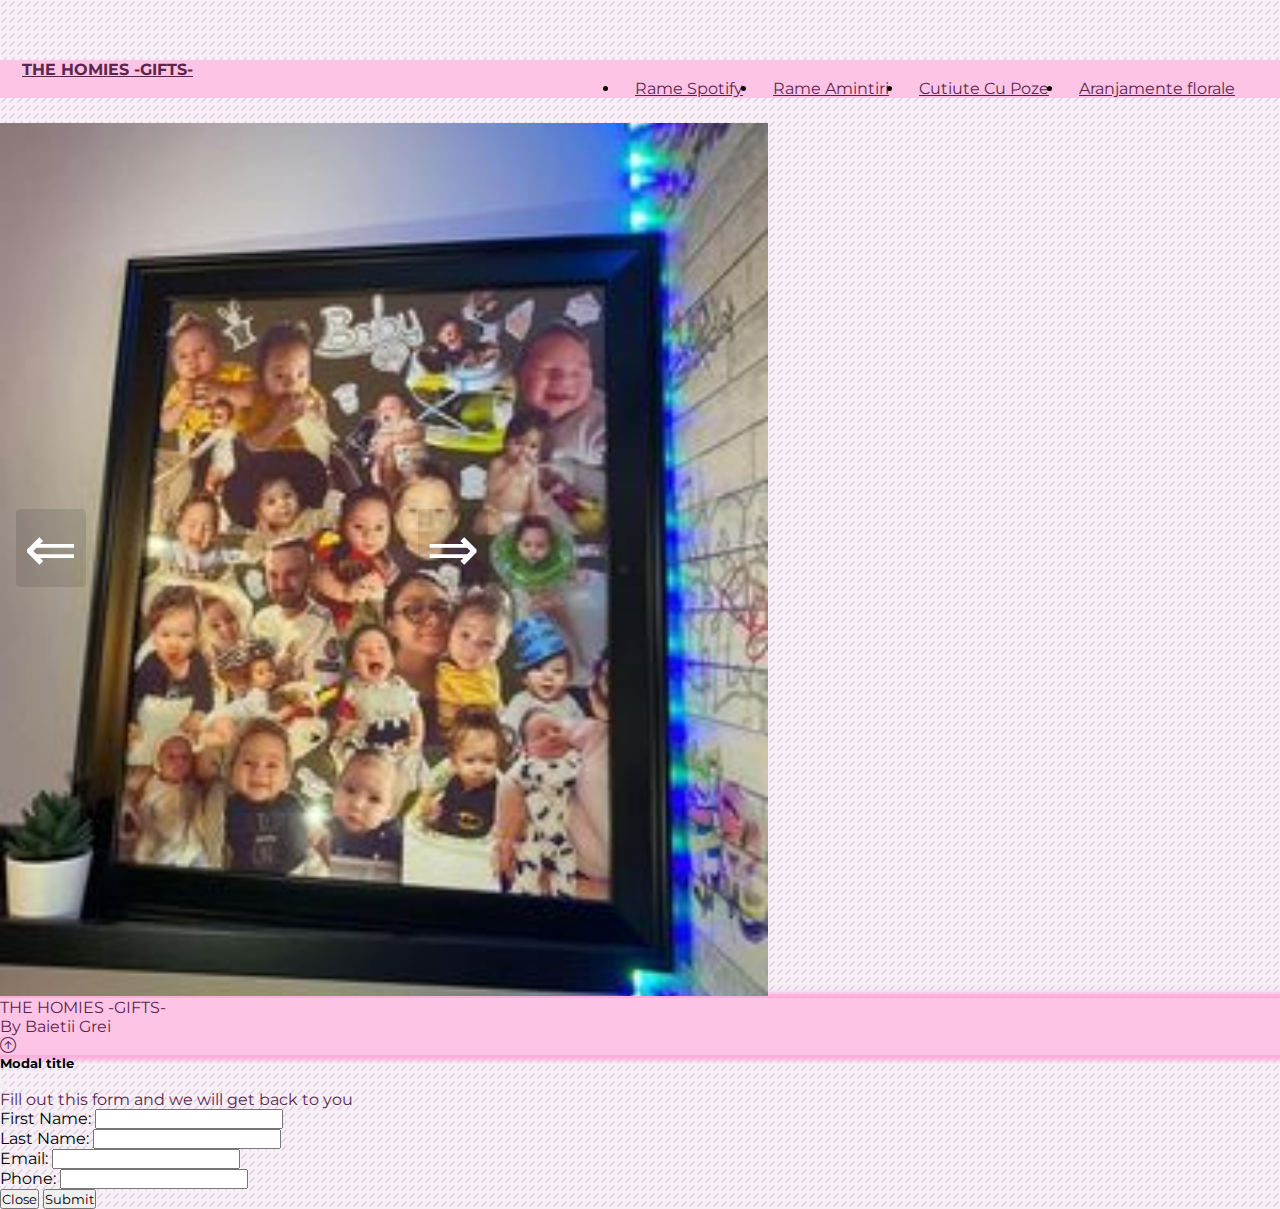
==== aranjmanete-florale.html @ c5ce82aa "FIXED" ====
<!DOCTYPE html>
<html lang="en">

<head>
    <meta charset="UTF-8">
    <meta http-equiv="X-UA-Compatible" content="IE=edge">
    <meta name="viewport" content="width=device-width, initial-scale=1.0">
    <link href="https://cdn.jsdelivr.net/npm/bootstrap@5.0.2/dist/css/bootstrap.min.css" rel="stylesheet"
        integrity="sha384-EVSTQN3/azprG1Anm3QDgpJLIm9Nao0Yz1ztcQTwFspd3yD65VohhpuuCOmLASjC" crossorigin="anonymous">
    <link rel="stylesheet" href="https://cdn.jsdelivr.net/npm/bootstrap-icons@1.8.1/font/bootstrap-icons.css">
    <link rel="stylesheet" href="style.css">
    <script src="script.js" defer></script>
    <title>THE HOMIES</title>
</head>

<body>
    <!-- Navbar -->

    <nav class="navbar  py-3 fixed-top">
        <div class="container-p-0 ">
            <a href="index.html" class="navbar-brand"><b>THE HOMIES -GIFTS-</b></a>
            <button class="hamburger" id="hamburger">
                <i class="bi bi-justify"></i>
            </button>
        </div>
        <div class="container-nav">
            <ul class="navbar-nav ms-auto">
                <li class="nav-item">
                    <a href="rame-spotify.html" class="nav-link">Rame Spotify</a>
                </li>
                <li class="nav-item">
                    <a href="#" class="nav-link">Rame Amintiri</a>
                </li>
                <li class="nav-item">
                    <a href="#" class="nav-link">Cutiute Cu Poze</a>
                </li>
                <li class="nav-item">
                    <a href="#" class="nav-link">Aranjamente florale</a>
                </li>
            </ul>

        </div>
    </nav>


        <section aria-label="Poze Spotify">
            <div class="carousel" data-carousel>
                <button class="carousel-button prev" data-carousel-button="prev">&#8656;</button>
                <button class="carousel-button next" data-carousel-button="next">&#8658;</button>
          <ul data-slides>
            <li class="slide" data-active>
                <img src="img/275797834_154575990299114_8366059694320504536_n.jpg" alt="Image #1">
            </li>
            <li class="slide">
                <img src="img/275791496_1654527771612797_1366698365203896529_n.jpg" alt="Image #2">
            </li>
            <li class="slide">
                <img src="img/275770319_342301931170185_7049364385862727952_n.jpg" alt="Image #3">
            </li>
          </ul>
        </div>
        </section>

        
    

    <!-- Footer -->
    <footer class="footer p-5 text-center position-relative accordion-item-background-text">
        <div class="container-footer">
            <p class="copyright lead light-text ">THE HOMIES -GIFTS-</p>
            <p class="developer light-text">By Baietii Grei</p>

            <a href="#" class="position-absolute bottom-0 end-0 p-5">
                <i class="bi bi-arrow-up-circle h1"></i>
            </a>
        </div>
    </footer>

    <!-- Modal -->
    <div class="modal fade" id="enroll" tabindex="-1" aria-labelledby="enrollLabel" aria-hidden="true">
        <div class="modal-dialog">
            <div class="modal-content">
                <div class="modal-header">
                    <h5 class="modal-title" id="enrollLabel">Modal title</h5>
                    <button type="button" class="btn-close" data-bs-dismiss="modal" aria-label="Close"></button>
                </div>
                <div class="modal-body">
                    <p class="lead">Fill out this form and we will get back to you</p>
                    <form name="contact" method="POST" netlify-honeypot="bot-field" data-netlify="true">
                        <input type="hidden" name="form-name" value="contact">
                        <p class="hidden">
                            <label>Don’t fill this out if you’re human: <input name="bot-field" /></label>
                        </p>
                        <div class="mb-3">
                            <label for="first-name" class="col-form-label">
                                First Name:
                            </label>
                            <input type="text" class="form-control" id="first-name">
                        </div>
                        <div class="mb-3">
                            <label for="first-name" class="col-form-label">
                                Last Name:
                            </label>
                            <input type="text" class="form-control" id="first-name">
                        </div>
                        <div class="mb-3">
                            <label for="first-name" class="col-form-label">
                                Email:
                            </label>
                            <input type="text" class="form-control" id="first-name">
                        </div>
                        <div class="mb-3">
                            <label for="first-name" class="col-form-label">
                                Phone:
                            </label>
                            <input type="text" class="form-control" id="first-name">
                        </div>
                    </form>
                </div>
                <div class="modal-footer">
                    <button type="button" class="btn btn-secondary" data-bs-dismiss="modal">Close</button>
                    <button type="button" class="btn btn-primary">Submit</button>
                </div>
            </div>
        </div>


        <script src="https://cdn.jsdelivr.net/npm/bootstrap@5.0.2/dist/js/bootstrap.bundle.min.js"
            integrity="sha384-MrcW6ZMFYlzcLA8Nl+NtUVF0sA7MsXsP1UyJoMp4YLEuNSfAP+JcXn/tWtIaxVXM" crossorigin="anonymous">
        </script>
        <script src='https://api.mapbox.com/mapbox-gl-js/v2.3.1/mapbox-gl.js'></script>        
</body>

</html>
---- style.css ----
@import url('https://fonts.googleapis.com/css2?family=Montserrat:wght@500&display=swap');

/* Unspecific tags */

* {
    font-family: "Montserrat", sans-serif;
    box-sizing: border-box;
    margin: 0;
    padding: 0;
    --bejcolour: #b3aaa2;
    --movcolor: #5a264e;
    --primarycolour: #EEE1EE;
    --mov-hovercolor: #96337f;
    --roztext: #fec4e5;

}

*::before, *::after {
    box-sizing: border-box;
}



body {
    margin: 0;
    background-image: url(img/Layer_0.png)
}

body::before {
    display: block;
    content: "";
    height: 60px;
}

h2 {
    color: var(--movcolor);
    border-bottom: var(--movcolor);
}

p {
    color: var(--movcolor);
}

a {
    color: var(--movcolor);
}

a:hover {
    color: var(--mov-hovercolor);
}

.text-mov {
    color: var(--movcolor);
}

.text {
    color: var(--roztext);
}

.hidden {
    visibility: hidden;
    height: 0;
}

/* Nav Bar */

.navbar {
    background-color: #fec4e5;
}

.container-nav {
    display: flex;
    justify-content: flex-end;
    margin-right: 30px;
    align-items: center;

}


.navbar-nav {
    display: flex;
    flex-direction: row;

}

.nav-link {
    margin: 15px;
}

.nav-link,
.navbar-brand {
    color: var(--movcolor);
    padding: 0;
}

.navbar.navbar a:hover {
    border-bottom: 2px #a1478c solid;
    border-radius: 5px;
    color: #922e79;

}

.hamburger {
    background-color: transparent;
    border: 0;
    color: #a1478c;
    cursor: pointer;
    font-size: 40px;
    margin-right: 15px;
    display: none;
}

.hamburger:focus {
    outline: none;
}

.navbar-brand {
    margin: auto 22px;
}


/* Nav Bar END */

/* !!!!!!!!!!!!!!!!!!!!!!! */
/* Pagina Main START */
/* !!!!!!!!!!!!!!!!!!!!!!! */

.section-type1 {
    margin: auto;
    max-width: 1524px;
}

.section-type2 {
    margin: auto;
    max-width: 768px;
}

/* Read button */


.read {
    padding: 10px;
    border: solid;
    text-decoration: none;
    color: var(--movcolor);
    border-radius: 5px;
}

.read:hover {
    color: var(--mov-hovercolor);
}





/* SECTION learn */


.first-slide:hover,
.second-slide:hover,
.third-slide:hover {
    box-shadow: 0 10px rgb(0 0 0 / 10%);
    -moz-box-shadow: 0 0 10px rgba(0, 0, 0, 0.6);
    -webkit-box-shadow: 0 0 90px #fa73bf;
    -o-box-shadow: 0 0 10px rgba(0, 0, 0, 0.6);
    transition: 0.5s;
    background-color: rgb(236, 220, 220);
}



/* Banner */

.first.img-fluid {
    width: 45%;
    margin-left: 50px;
}


.card-members-width {
    width: 25%;
}

.team {
    background-color: transparent;
}


/* Acordion */

h2 {
    color: var(--movcolor);
    border-bottom: var(--movcolor);
}

p {
    color: var(--movcolor);
}

.accordion-button:not(.collapsed)::after {
    background-image: url("data:image/svg+xml,%3csvg xmlns='http://www.w3.org/2000/svg' viewBox='0 0 16 16' fill='%23212529'%3e%3cpath fill-rule='evenodd' d='M1.646 4.646a.5.5 0 0 1 .708 0L8 10.293l5.646-5.647a.5.5 0 0 1 .708.708l-6 6a.5.5 0 0 1-.708 0l-6-6a.5.5 0 0 1 0-.708z'/%3e%3c/svg%3e");
    
}

.accordion-item-background-button {
    background-color: #fff;
    color: var(--movcolor);
}

.accordion-item-background-button::after {
    color: var(--movcolor);
}

.accordion-item-background-text {
    color: var(--movcolor);
}

/* Our Team */

.bg-primary {
    background-color: var(--movcolor) !important;
}


/* !!!!!!!!!!!!!!!!!!!!!!! */
/* Pagina Main END */
/* !!!!!!!!!!!!!!!!!!!!!!! */


/* !!!!!!!!!!!!!!!!!!!!!!! */
/* Pagina Rame Amintiri START */
/* !!!!!!!!!!!!!!!!!!!!!!! */



/* Page Header */



/* !!!!!!!!!!!!!!!!!!!!!!! */
/* Pagina Rame Amintiri END */
/* !!!!!!!!!!!!!!!!!!!!!!! */


/* !!!!!!!!!!!!!!!!!!!!!!! */
/* Pagina Rame Spotify START */
/* !!!!!!!!!!!!!!!!!!!!!!! */


.test {
    margin-left: 800px;
    ;
}


.carousel {
    width: 100vw;
    height: 100vh;
    position: relative;
}

.slide {
    position: absolute;
    inset: 0;
    opacity: 0;
    transition: 200ms opacity ease-in-out;
    transition: 200ms;
}

.slide > img {
    display: block;
    margin-top: 25px;
    width: 60%;
    height: 97%;
    object-fit: cover;
    object-position: center;
    float: left;
}

.carousel > ul {
    margin: 0;
    padding: 0;
    list-style: none;
}

.slide[data-active]  {
    opacity: 1;
    z-index: 1;
    transition-delay: 0ms;
}

.carousel-button {
    position: absolute;
    z-index: 2;
    background: none;
    border: none;
    font-size: 4rem;
    top: 50%;
    transform: translateY(-50%);
    color: rgba(255, 255, 255, 5 );
    cursor: pointer;
    border-radius: .25rem;
    padding: 0 .5rem;
    background-color: rgba(0, 0, 0, .1);
}

.carousel-button:hover,
.carousel-button:focus {
    color: white;
    background-color: rgba(0, 0, 0, .2);
}

.carousel-button:focus {
    outline: 1px solid black;
}

.carousel-button.prev {
    left: 1rem;
}

.carousel-button.next {
    right: 49.5rem;
}

/* !!!!!!!!!!!!!!!!!!!!!!! */
/* Pagina Rame Spotify END */
/* !!!!!!!!!!!!!!!!!!!!!!! */


/* Contact */

.contact-bg {
    background-color: var(--bejcolour);
}

/* Footer */

footer {
    width: 100%;
    background-color: var(--gricolor);
}

footer.p-5.text-center.position-relative.accordion-item-background-text {
    background-color: var(--roztext);
    -moz-box-shadow: 0 0 5px 5px #fa73bf;
    -webkit-box-shadow: 0 0 5px 5px#888;
    box-shadow: 0 0 5px 5px #ffa7d9;
}

@media(min-width: 768px) {
    /* Phone stuff */
}
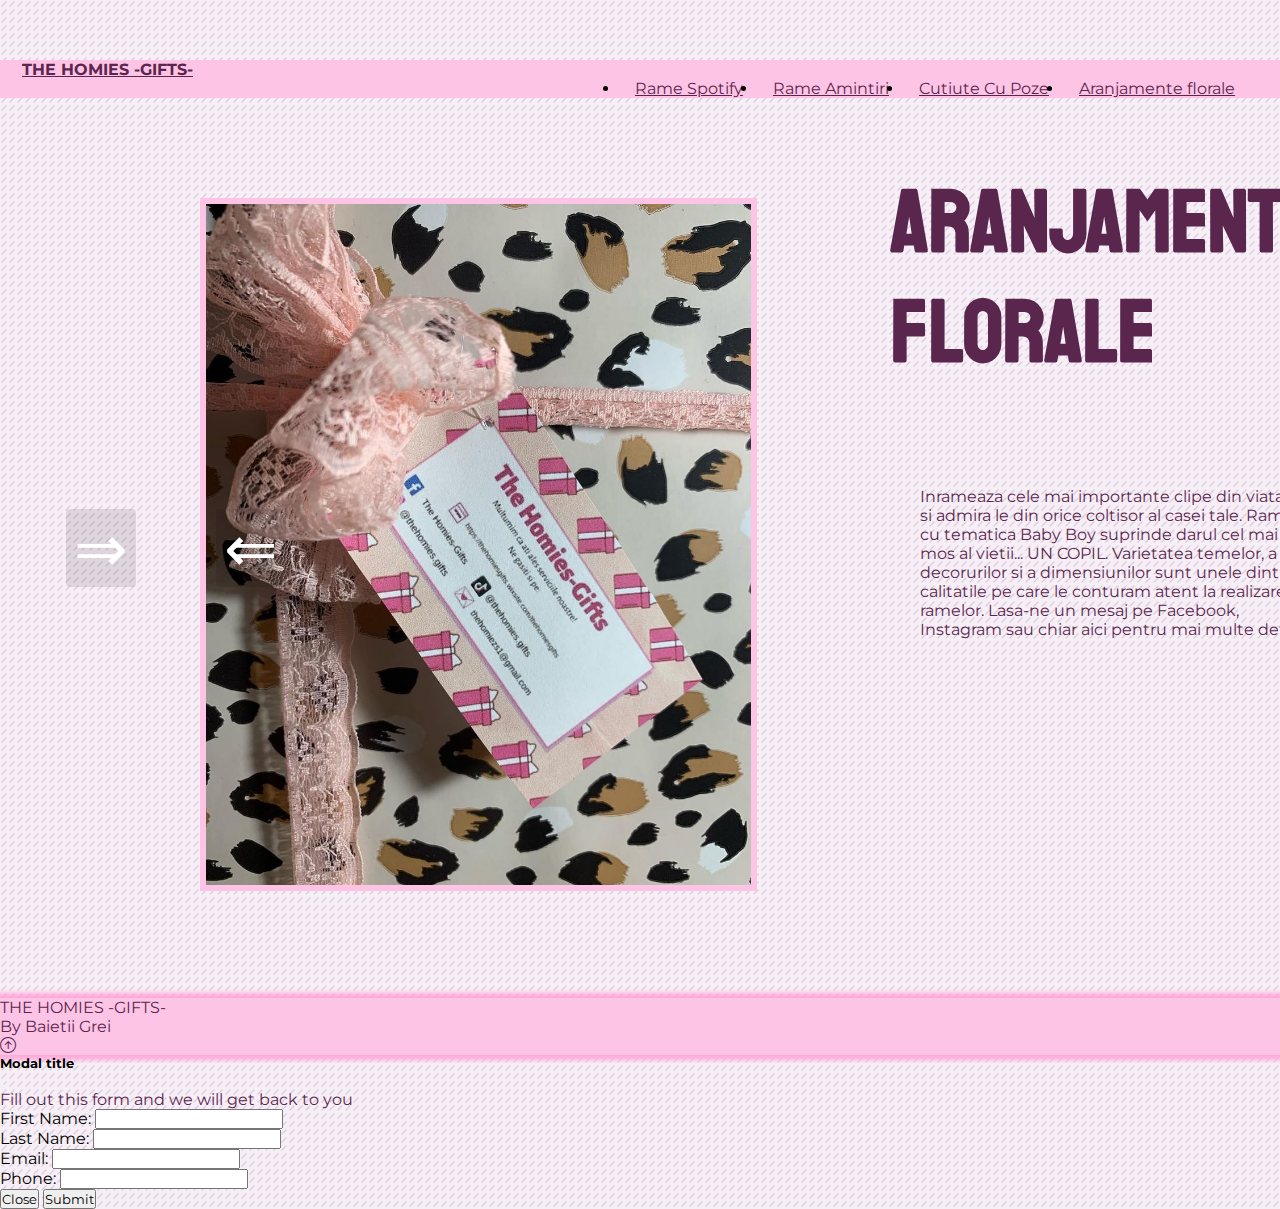
==== commit 3519fdd2: "fixed" ====
--- a/aranjmanete-florale.html
+++ b/aranjmanete-florale.html
@@ -29,13 +29,13 @@
                     <a href="rame-spotify.html" class="nav-link">Rame Spotify</a>
                 </li>
                 <li class="nav-item">
-                    <a href="#" class="nav-link">Rame Amintiri</a>
+                    <a href="rame-amintiri.html" class="nav-link">Rame Amintiri</a>
                 </li>
                 <li class="nav-item">
-                    <a href="#" class="nav-link">Cutiute Cu Poze</a>
+                    <a href="cutiute-cu-poze.html" class="nav-link">Cutiute Cu Poze</a>
                 </li>
                 <li class="nav-item">
-                    <a href="#" class="nav-link">Aranjamente florale</a>
+                    <a href="aranjmanete-florale.html" class="nav-link">Aranjamente florale</a>
                 </li>
             </ul>
 
@@ -43,23 +43,37 @@
     </nav>
 
 
-        <section aria-label="Poze Spotify">
+        <!-- Content  -->
+    <div class="main">
+
+        <section aria-label="aranjmanete-florale">
             <div class="carousel" data-carousel>
                 <button class="carousel-button prev" data-carousel-button="prev">&#8656;</button>
                 <button class="carousel-button next" data-carousel-button="next">&#8658;</button>
-          <ul data-slides>
-            <li class="slide" data-active>
-                <img src="img/275797834_154575990299114_8366059694320504536_n.jpg" alt="Image #1">
-            </li>
-            <li class="slide">
-                <img src="img/275791496_1654527771612797_1366698365203896529_n.jpg" alt="Image #2">
-            </li>
-            <li class="slide">
-                <img src="img/275770319_342301931170185_7049364385862727952_n.jpg" alt="Image #3">
-            </li>
-          </ul>
-        </div>
+                <div class="test col-md p-5">
+                    <h2 class="titlu">ARANJAMENTE <br> FLORALE</h2>
+                    <p class="descriere lead">
+                        Inrameaza cele mai importante clipe din viata ta si admira le  din orice coltisor al casei tale. Rama cu tematica Baby Boy suprinde darul cel mai frumos al vietii... UN COPIL. Varietatea temelor, a decorurilor si a dimensiunilor sunt unele dintre calitatile pe care le conturam atent la realizarea ramelor. Lasa-ne un mesaj pe Facebook, Instagram sau chiar aici pentru mai multe detalii!
+                    </p>
+                    
+                </div>
+                <ul data-slides>
+                    <li class="slide" data-active>
+                        <img src="img/275695623_383696846553351_5912873925995812291_n.jpg" alt="Image #1">
+                    </li>
+                    <li class="slide">
+                        <img src="img/275695623_383696846553351_5912873925995812291_n.jpg" alt="Image #2">
+                    </li>
+                    <li class="slide">
+                        <img src="img/275695623_383696846553351_5912873925995812291_n.jpg" alt="Image #3">
+                    </li>
+                </ul>
+            </div>
+
         </section>
+
+    </div>
+
 
         
     
--- a/style.css
+++ b/style.css
@@ -1,5 +1,5 @@
 @import url('https://fonts.googleapis.com/css2?family=Montserrat:wght@500&display=swap');
-
+@import url('https://fonts.googleapis.com/css2?family=Staatliches&display=swap');
 /* Unspecific tags */
 
 * {
@@ -22,7 +22,8 @@
 
 
 body {
-    margin: 0;
+    width: 100vw;
+    overflow-x: hidden;
     background-image: url(img/Layer_0.png)
 }
 
@@ -32,9 +33,13 @@
     height: 60px;
 }
 
-h2 {
+.titlu {
     color: var(--movcolor);
     border-bottom: var(--movcolor);
+    font-family: "Staatliches", cursive;
+    font-size: 88px;
+    margin-left: 100px;
+    margin-top: 70px;
 }
 
 p {
@@ -135,6 +140,10 @@
     max-width: 768px;
 }
 
+.main {
+    margin: auto;
+    max-width: 1524px;
+}
 /* Read button */
 
 
@@ -192,6 +201,7 @@
 h2 {
     color: var(--movcolor);
     border-bottom: var(--movcolor);
+    font-family: 'Franklin Gothic Medium', 'Arial Narrow', Arial, sans-serif;
 }
 
 p {
@@ -249,16 +259,37 @@
 
 
 .test {
+    position: absolute;
+    flex-direction: column;
+    display: flex;
+    justify-content: center;
+    align-items: center;
+    max-width: 40%;
+    height: 60%;
     margin-left: 800px;
-    ;
-}
-
+    margin-right: 0;
+    overflow-wrap: break-word;
+    word-wrap: break-word;
+    hyphens: auto;
+}
+
+.descriere {
+    margin-top: 100px;
+    margin-left: 50px;
+    padding-left: 70px;
+    display: flex;
+    align-items: center;
+}
 
 .carousel {
     width: 100vw;
     height: 100vh;
     position: relative;
 }
+
+
+
+
 
 .slide {
     position: absolute;
@@ -269,13 +300,20 @@
 }
 
 .slide > img {
-    display: block;
-    margin-top: 25px;
-    width: 60%;
-    height: 97%;
+    position: relative;
+    display: flex;
+    align-items: center;
+    justify-content: center;
+    margin-top: 100px;
+    margin-bottom: 75px;
+    margin-left: 200px;
+    max-width: 100%;
+    max-height: 77%;
     object-fit: cover;
     object-position: center;
     float: left;
+    border: 6px solid #fec4e5;
+    
 }
 
 .carousel > ul {
@@ -316,11 +354,11 @@
 }
 
 .carousel-button.prev {
-    left: 1rem;
+    left: 13.5rem;
 }
 
 .carousel-button.next {
-    right: 49.5rem;
+    right: 71.5rem;
 }
 
 /* !!!!!!!!!!!!!!!!!!!!!!! */
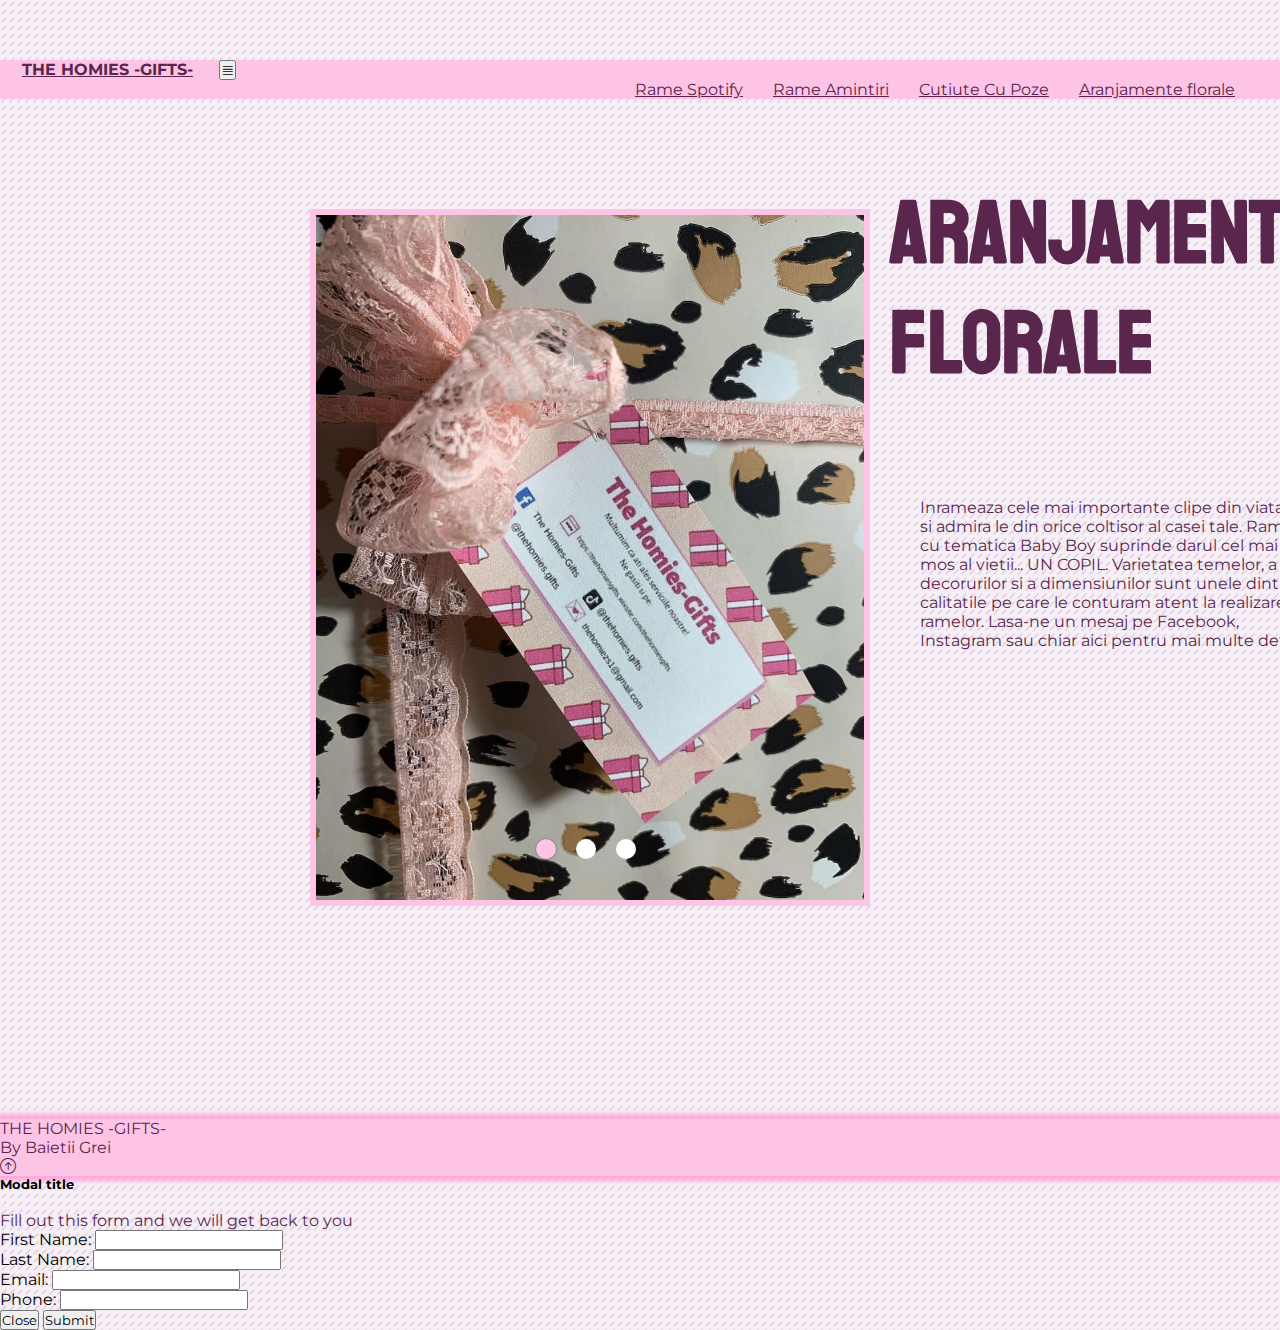
==== commit dc6139da: "Fixed" ====
--- a/aranjmanete-florale.html
+++ b/aranjmanete-florale.html
@@ -9,7 +9,7 @@
         integrity="sha384-EVSTQN3/azprG1Anm3QDgpJLIm9Nao0Yz1ztcQTwFspd3yD65VohhpuuCOmLASjC" crossorigin="anonymous">
     <link rel="stylesheet" href="https://cdn.jsdelivr.net/npm/bootstrap-icons@1.8.1/font/bootstrap-icons.css">
     <link rel="stylesheet" href="style.css">
-    <script src="script.js" defer></script>
+
     <title>THE HOMIES</title>
 </head>
 
@@ -38,56 +38,112 @@
                     <a href="aranjmanete-florale.html" class="nav-link">Aranjamente florale</a>
                 </li>
             </ul>
-
         </div>
     </nav>
 
-
-        <!-- Content  -->
+    <!-- Content  -->
     <div class="main">
 
-        <section aria-label="aranjmanete-florale">
-            <div class="carousel" data-carousel>
-                <button class="carousel-button prev" data-carousel-button="prev">&#8656;</button>
-                <button class="carousel-button next" data-carousel-button="next">&#8658;</button>
-                <div class="test col-md p-5">
-                    <h2 class="titlu">ARANJAMENTE <br> FLORALE</h2>
-                    <p class="descriere lead">
-                        Inrameaza cele mai importante clipe din viata ta si admira le  din orice coltisor al casei tale. Rama cu tematica Baby Boy suprinde darul cel mai frumos al vietii... UN COPIL. Varietatea temelor, a decorurilor si a dimensiunilor sunt unele dintre calitatile pe care le conturam atent la realizarea ramelor. Lasa-ne un mesaj pe Facebook, Instagram sau chiar aici pentru mai multe detalii!
-                    </p>
-                    
-                </div>
-                <ul data-slides>
-                    <li class="slide" data-active>
-                        <img src="img/275695623_383696846553351_5912873925995812291_n.jpg" alt="Image #1">
-                    </li>
-                    <li class="slide">
-                        <img src="img/275695623_383696846553351_5912873925995812291_n.jpg" alt="Image #2">
-                    </li>
-                    <li class="slide">
-                        <img src="img/275695623_383696846553351_5912873925995812291_n.jpg" alt="Image #3">
-                    </li>
-                </ul>
+        <section aria-label="Rame Spotify">
+            <div class="test col-md p-5">
+                <h2 class="titlu">Aranjamente Florale</h2>
+                <p class="descriere lead">
+                    Inrameaza cele mai importante clipe din viata ta si admira le din orice coltisor al casei tale. Rama
+                    cu tematica Baby Boy suprinde darul cel mai frumos al vietii... UN COPIL. Varietatea temelor, a
+                    decorurilor si a dimensiunilor sunt unele dintre calitatile pe care le conturam atent la realizarea
+                    ramelor. Lasa-ne un mesaj pe Facebook, Instagram sau chiar aici pentru mai multe detalii!
+                </p>
             </div>
 
+            <div class="img-slider">
+                <div class="slide active">
+                    <img src="img/rama_1.jpg" alt="Image #1">
+                </div>
+                <div class="slide">
+                    <img src="img/rama_2.jpg" alt="Image #2">
+                </div>
+                <div class="slide">
+                    <img src="img/rama_3.jpg" alt="Image #3">
+                </div>
+                <div class="navigation">
+                    <div class="btn active"></div>
+                    <div class="btn"></div>
+                    <div class="btn"></div>
+                </div>
+            </div>
+
+            <script type="text/javascript">
+                var slides = document.querySelectorAll('.slide');
+                var btns = document.querySelectorAll('.btn');
+                let currentSlide = 1;
+
+                // Js for image slider manual navigation 
+
+                var manualNav = function (manual) {
+                    slides.forEach((slide) => {
+                        slide.classList.remove('active');
+
+                        btns.forEach((btn) => {
+                            btn.classList.remove('active');
+                        });
+                    });
+
+
+                    slides[manual].classList.add('active');
+                    btns[manual].classList.add('active');
+                }
+
+                btns.forEach((btn, i) => {
+                    btn.addEventListener("click", () => {
+                        manualNav(i);
+                        currentSlide = i;
+                    });
+                });
+
+                //  Js for image slider autoplay navigation
+
+                var repeat = function (activeClass) {
+                    let active = document.getElementsByClassName('active');
+                    let i = 1;
+
+                    var repeater = () => {
+                        setTimeout(function () {
+                            [...active].forEach((activeSlide) => {
+                                activeSlide.classList.remove('active');
+                            });
+
+                            slides[i].classList.add('active');
+                            btns[i].classList.add('active');
+                            i++;
+
+                            if (slides.length == i) {
+                                i = 0;
+                            }
+                            if (i >= slides.length) {
+                                return;
+                            }
+                            repeater();
+                        }, 10000);
+                    }
+                    repeater();
+                }
+                repeat();
+                
+            </script>
+
+
         </section>
-
     </div>
-
-
-        
-    
 
     <!-- Footer -->
     <footer class="footer p-5 text-center position-relative accordion-item-background-text">
         <div class="container-footer">
             <p class="copyright lead light-text ">THE HOMIES -GIFTS-</p>
             <p class="developer light-text">By Baietii Grei</p>
-
-            <a href="#" class="position-absolute bottom-0 end-0 p-5">
-                <i class="bi bi-arrow-up-circle h1"></i>
-            </a>
-        </div>
+        </div>
+        <a href="#" class="position-absolute bottom-0 end-0 p-5">
+            <i class="bi bi-arrow-up-circle h1"></i>
+        </a>
     </footer>
 
     <!-- Modal -->
@@ -142,7 +198,9 @@
         <script src="https://cdn.jsdelivr.net/npm/bootstrap@5.0.2/dist/js/bootstrap.bundle.min.js"
             integrity="sha384-MrcW6ZMFYlzcLA8Nl+NtUVF0sA7MsXsP1UyJoMp4YLEuNSfAP+JcXn/tWtIaxVXM" crossorigin="anonymous">
         </script>
-        <script src='https://api.mapbox.com/mapbox-gl-js/v2.3.1/mapbox-gl.js'></script>        
+        <script src='https://api.mapbox.com/mapbox-gl-js/v2.3.1/mapbox-gl.js'></script>
+        <script src='script.js'></script>
+
 </body>
 
 </html>--- a/style.css
+++ b/style.css
@@ -22,6 +22,9 @@
 
 
 body {
+    display: flex;
+    flex-direction: column;
+    min-height: 100vh;
     width: 100vw;
     overflow-x: hidden;
     background-image: url(img/Layer_0.png)
@@ -31,6 +34,10 @@
     display: block;
     content: "";
     height: 60px;
+}
+
+li{
+    list-style: none;
 }
 
 .titlu {
@@ -69,8 +76,15 @@
 
 /* Nav Bar */
 
+
+
+.nav-menu-links{
+    display: none;
+}
+
 .navbar {
     background-color: #fec4e5;
+    width: 100vw;
 }
 
 .container-nav {
@@ -80,7 +94,6 @@
     align-items: center;
 
 }
-
 
 .navbar-nav {
     display: flex;
@@ -105,20 +118,6 @@
 
 }
 
-.hamburger {
-    background-color: transparent;
-    border: 0;
-    color: #a1478c;
-    cursor: pointer;
-    font-size: 40px;
-    margin-right: 15px;
-    display: none;
-}
-
-.hamburger:focus {
-    outline: none;
-}
-
 .navbar-brand {
     margin: auto 22px;
 }
@@ -129,6 +128,10 @@
 /* !!!!!!!!!!!!!!!!!!!!!!! */
 /* Pagina Main START */
 /* !!!!!!!!!!!!!!!!!!!!!!! */
+
+.burger-links{
+    display: none;
+}
 
 .section-type1 {
     margin: auto;
@@ -140,10 +143,6 @@
     max-width: 768px;
 }
 
-.main {
-    margin: auto;
-    max-width: 1524px;
-}
 /* Read button */
 
 
@@ -164,6 +163,59 @@
 
 
 /* SECTION learn */
+
+
+
+.section-type1 .img-section{
+    width: 40%;
+    height: 100%;
+}
+
+.section-type1 .img-section img{
+    width: 100%;
+    height: 98%;
+    padding-left: 10px;
+    padding-right: 20px;
+
+}
+
+.section-type1 .text-learn-section{
+    width: 40%;
+}
+
+.section-type1 .container-section{
+    height: 500px;
+    display: flex;
+    flex-direction: row;
+    align-items: center;
+    justify-content: center;
+    margin-bottom: 100px;
+}
+
+.section-type2 .img-section{
+    width: 50%;
+    height: 100%;
+}
+
+.section-type2 .img-section img{
+    width: 100%;
+    padding-right: 20px;
+    
+}
+
+.section-type2 .text-learn-section{
+    width: 50%;
+    height: 100%;
+}
+
+.section-type2 .container-section{
+    height: 500px;
+    display: flex;
+    flex-direction: row;
+    align-items: center;
+    justify-content: center;
+    margin-bottom: 100px;
+}
 
 
 .first-slide:hover,
@@ -182,8 +234,11 @@
 /* Banner */
 
 .first.img-fluid {
-    width: 45%;
-    margin-left: 50px;
+    width: 100%;
+    height: 100%;
+    max-width: 400px;
+    max-height: 400px;
+
 }
 
 
@@ -232,6 +287,10 @@
     background-color: var(--movcolor) !important;
 }
 
+.the-homies-team{
+    display: flex;
+    justify-content: row;
+}
 
 /* !!!!!!!!!!!!!!!!!!!!!!! */
 /* Pagina Main END */
@@ -281,85 +340,75 @@
     align-items: center;
 }
 
-.carousel {
-    width: 100vw;
-    height: 100vh;
-    position: relative;
-}
-
-
-
-
-
-.slide {
+/* Carousel  */
+
+
+
+
+.img-slider {
+   position: relative;
+    width: 800px;
+    height: 1000px;
+    margin: 10px;
+}
+
+.img-slider .slide {
+    z-index: 1;
     position: absolute;
-    inset: 0;
-    opacity: 0;
-    transition: 200ms opacity ease-in-out;
-    transition: 200ms;
-}
-
-.slide > img {
+    width: 100%;
+    clip-path: circle(0.5% at 0 50%);
+}
+
+.img-slider .slide.active {
+    clip-path: circle(150% at 0 50%);
+    transition: 2s;
+    transition-property: clip-path;
+} 
+
+.img-slider .slide img{
+    z-index: 1;
     position: relative;
     display: flex;
     align-items: center;
     justify-content: center;
     margin-top: 100px;
     margin-bottom: 75px;
-    margin-left: 200px;
-    max-width: 100%;
+    margin-left: 300px;
+    max-width: 70%;
     max-height: 77%;
     object-fit: cover;
     object-position: center;
     float: left;
     border: 6px solid #fec4e5;
-    
-}
-
-.carousel > ul {
-    margin: 0;
-    padding: 0;
-    list-style: none;
-}
-
-.slide[data-active]  {
-    opacity: 1;
-    z-index: 1;
-    transition-delay: 0ms;
-}
-
-.carousel-button {
+}
+
+.img-slider .navigation {
+    z-index: 2;
     position: absolute;
-    z-index: 2;
-    background: none;
-    border: none;
-    font-size: 4rem;
-    top: 50%;
-    transform: translateY(-50%);
-    color: rgba(255, 255, 255, 5 );
-    cursor: pointer;
-    border-radius: .25rem;
-    padding: 0 .5rem;
-    background-color: rgba(0, 0, 0, .1);
-}
-
-.carousel-button:hover,
-.carousel-button:focus {
-    color: white;
-    background-color: rgba(0, 0, 0, .2);
-}
-
-.carousel-button:focus {
-    outline: 1px solid black;
-}
-
-.carousel-button.prev {
-    left: 13.5rem;
-}
-
-.carousel-button.next {
-    right: 71.5rem;
-}
+    display: flex;
+    justify-content: center;
+    bottom: 30px;
+    left: 72%;
+    transform: translateX(-50%);
+    height: 250px;
+}
+
+.img-slider .navigation .btn {
+   background: #fff;
+   width: 20px;
+   height: 20px;
+   margin: 10px;
+   border-radius: 60%;
+   cursor: pointer;
+}
+
+.img-slider .navigation .btn.active{
+    background: var(--roztext);
+    box-shadow: 0 0 2px rgba(0, 0, 0, 0.5) ;
+}
+
+
+
 
 /* !!!!!!!!!!!!!!!!!!!!!!! */
 /* Pagina Rame Spotify END */
@@ -374,18 +423,240 @@
 
 /* Footer */
 
-footer {
+.footer {
+    margin-top: auto;
     width: 100%;
     background-color: var(--gricolor);
 }
 
-footer.p-5.text-center.position-relative.accordion-item-background-text {
+.footer.p-5.text-center.position-relative.accordion-item-background-text {
     background-color: var(--roztext);
     -moz-box-shadow: 0 0 5px 5px #fa73bf;
     -webkit-box-shadow: 0 0 5px 5px#888;
     box-shadow: 0 0 5px 5px #ffa7d9;
 }
 
-@media(min-width: 768px) {
-    /* Phone stuff */
-}+@media screen and (max-width: 991px) {
+    .section-1{
+        margin-top: 50px;
+    }
+}
+
+/* Tableta */
+
+@media screen and (max-width: 926px) {
+    
+
+    .img-slider {
+        width: 600px;
+        height: 375px;
+    }
+
+    
+    .container-nav{
+        display: none;
+    }
+
+    .nav-menu .nav-menu-burger{
+        display: block;
+        
+    }
+
+    .nav-menu{
+        z-index: 10;
+        display: flex;
+        position: relative;
+        justify-content: center;
+        align-items: center;
+        width: 50px;
+        height: 50px;
+        right: 10px;
+        transition: all .5s ease-in-out;
+    }
+
+    .nav-menu-burger{
+        width: 35px;
+        height: 6px;
+        border-radius: 5px;
+        background: var(--movcolor);
+        transition: all .5s ease-in-out;
+    }
+
+    .nav-menu-burger::before,
+    .nav-menu-burger::after{
+        content: '';
+        width: 35px;
+        height: 6px;
+        position: absolute;
+        border-radius: 5px;
+        background:var(--movcolor);
+        transition: all .5s ease-in-out;
+    }
+
+    .nav-menu-burger::before{
+        transform: translateY(-10px);
+    }
+
+    .nav-menu-burger::after{
+        transform: translateY(10px);
+    }
+
+    .nav-menu.open .nav-menu-burger{
+        transform: translateX(10px);
+        background: transparent;
+        transition: all .5s ease-in-out;
+    }
+
+    .nav-menu.open .nav-menu-burger::before{
+        transform: rotate(45deg) translate(0px, 0px);
+        transition: all .5s ease-in-out;
+    }
+
+    .nav-menu.open .nav-menu-burger::after{
+        transform: rotate(-45deg) translate(0px, 0px);
+        transition: all .5s ease-in-out;
+    }
+
+    .nav-menu-links {
+        display: flex;
+        top: 0px;
+        right: -300px;
+        position: absolute;
+        padding-top: 60px;
+        z-index: -1;
+        width: 200px;
+        height: 1000px;
+        background: #fff;
+        box-shadow: 0 0 5px 5px #fec4e5 ;
+        transition: all .3s ease-in-out;
+        z-index: 5;
+    }
+
+    .nav-menu-links.open{
+        transform: translateX(-300px);
+        position: absolute;
+        transition: all .3s ease-in-out;
+    }
+
+
+
+    .section-1{
+        margin-top: 57px;
+    }
+
+    .first.img-fluid{
+        width: 313px;
+        height: 313px;
+    }
+
+    .the-homies-team{
+        display: flex;
+        flex-direction: column;
+        align-items: center;
+        width: 70%;
+        margin: 0 auto;
+        
+    }
+}
+@media screen and (max-width: 767px) {
+    .section-type1 .img-section{
+        width: 40%;
+        height: 100%;
+    }
+    
+    .section-type1 .img-section img{
+        width: 100%;
+        height: 98%;
+        padding-left: 10px;
+        padding-right: 20px;
+    }
+    
+    .section-type1 .text-learn-section{
+        width: 40%;
+        text-align: center;
+    }
+    
+    .section-type1 .container-section{
+        height: auto;
+        display: flex;
+        flex-direction: column;
+        align-items: center;
+        justify-content: center;
+        margin-bottom: 100px;
+    }
+    
+    .section-type2 .img-section{
+        width: 50%;
+        height: 100%;
+    }
+    
+    .section-type2 .img-section img{
+        width: 100%;
+        padding-right: 20px;
+        
+    }
+    
+    .section-type2 .text-learn-section{
+        width: 50%;
+        height: 100%;
+        text-align: center;
+    }
+    
+    .section-type2 .container-section{
+        height: auto;
+        display: flex;
+        flex-direction: column;
+        align-items: center;
+        justify-content: center;
+        margin-bottom: 100px;
+    }
+}
+
+/* Telefon */
+
+@media screen and (max-width: 570px) {
+    .section-type1 .text-learn-section{
+        width: 80%;
+    }
+
+    .section-type2 .text-learn-section{
+        width: 80%;
+    }
+}
+
+@media (max-width: 620px){
+
+    .img-slider {
+        width: 400px;
+        height: 250px;
+    }
+
+    .img-slider .navigation {
+        bottom: 25px;
+    }
+    
+    .img-slider .navigation .btn {
+      
+       width: 8px;
+       height: 8px;
+       margin: 6px;
+      
+       
+    }
+
+}
+
+@media (max-width: 620px){
+
+    .img-slider {
+        width: 320px;
+        height: 200px;
+    }
+
+    .img-slider .navigation {
+        bottom: 10px;
+    }
+
+}
+
+
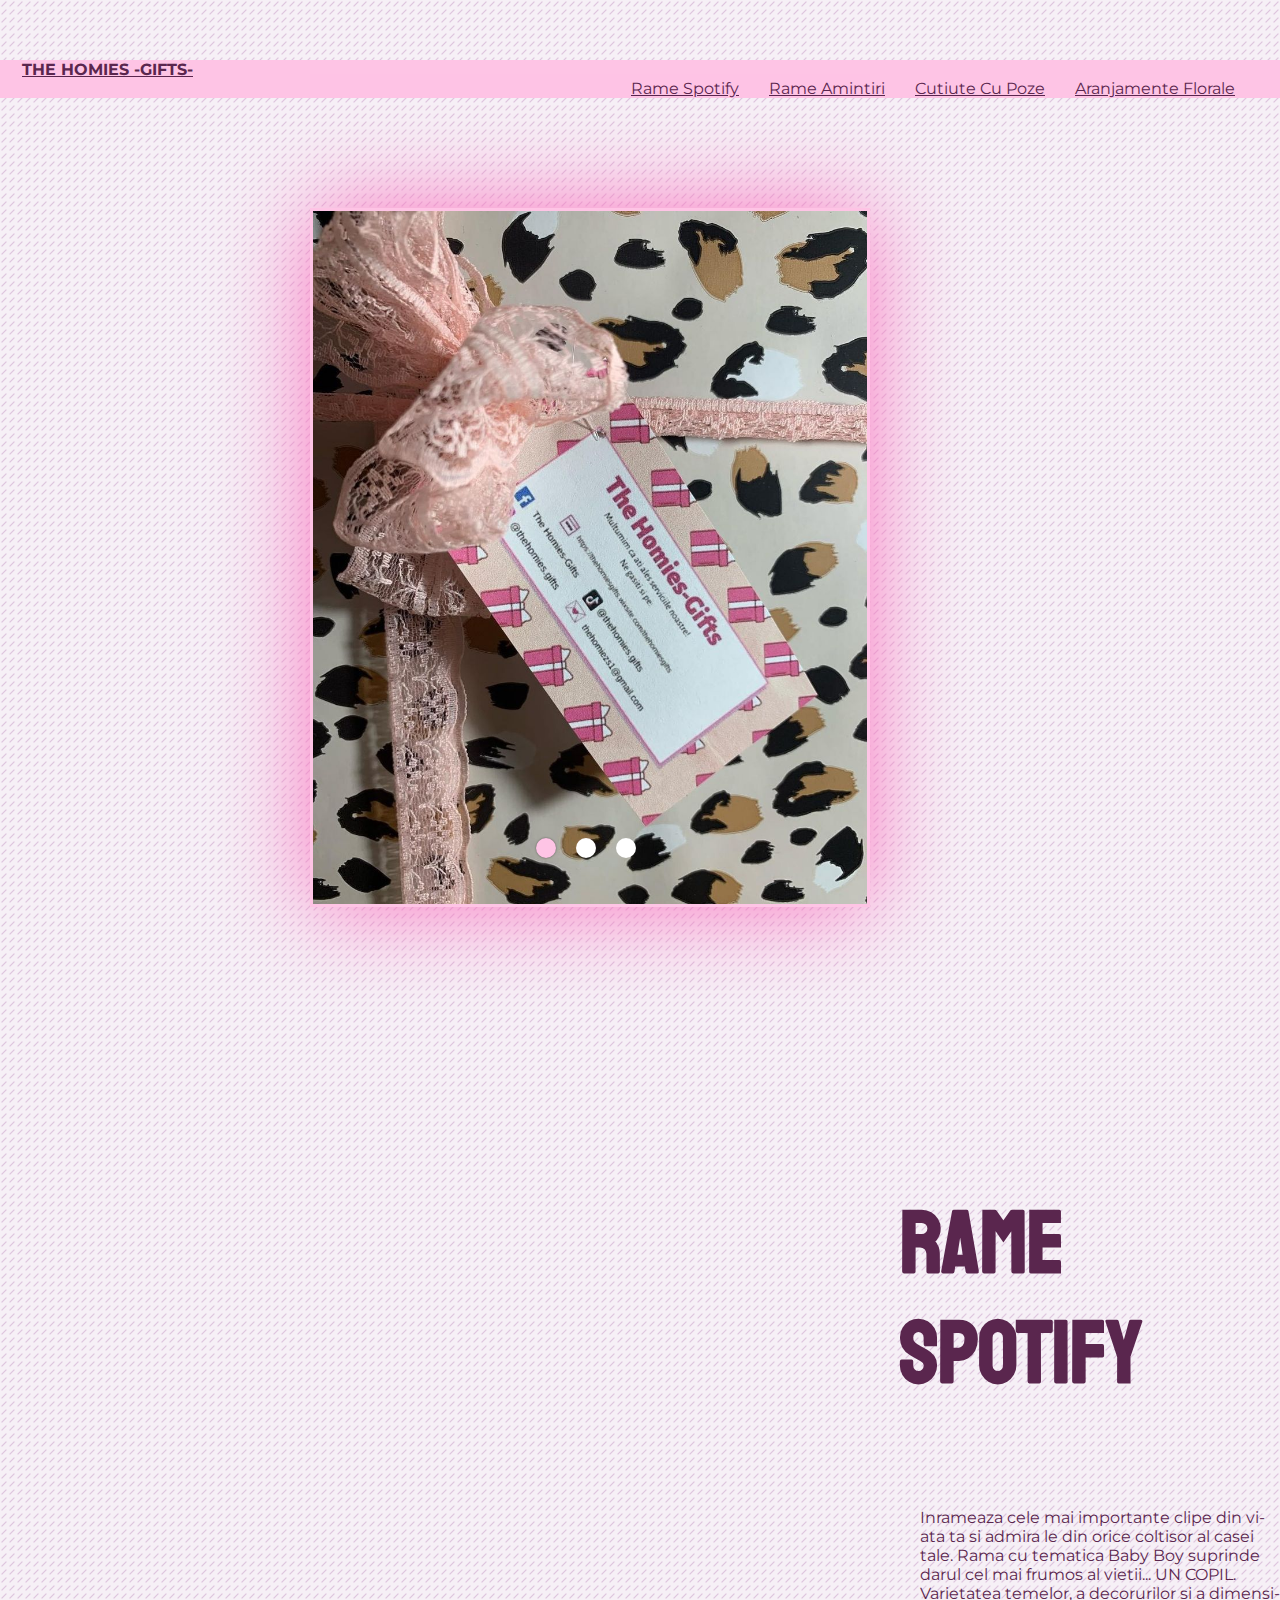
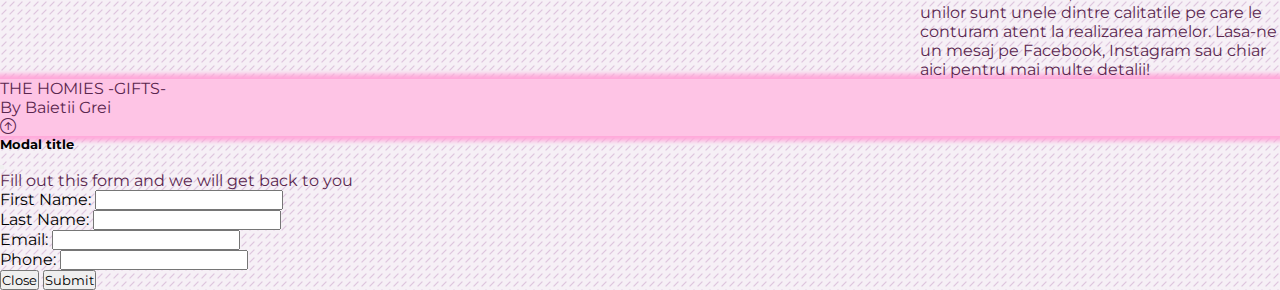
==== commit e2a32b17: "Fixed" ====
--- a/aranjmanete-florale.html
+++ b/aranjmanete-florale.html
@@ -17,60 +17,79 @@
     <!-- Navbar -->
 
     <nav class="navbar  py-3 fixed-top">
-        <div class="container-p-0 ">
-            <a href="index.html" class="navbar-brand"><b>THE HOMIES -GIFTS-</b></a>
-            <button class="hamburger" id="hamburger">
-                <i class="bi bi-justify"></i>
-            </button>
+        <div class="container-p-0">
+          <a href="#" class="navbar-brand"><b>THE HOMIES -GIFTS-</b></a>
+        </div>
+        <div class="nav-menu">
+          <div class="nav-menu-burger"></div>
+        </div>
+        <div class="nav-menu-links">
+          <ul class="burger-nav-links">
+            <li>
+              <a href="rame-spotify.html" class="nav-link link-offscreen">RAME SPOTIFY</a>
+            </li>
+            <li>
+              <a href="rame-amintiri.html" class="nav-link link-offscreen">RAME AMINTIRI</a>
+            </li>
+            <li>
+              <a href="cutiute-cu-poze.html" class="nav-link link-offscreen">CUTIUTE CU POZE</a>
+            </li>
+            <li>
+              <a href="aranjmanete-florale.html" class="nav-link link-offscreen">ARANJAMENTE FLORALE</a>
+            </li>
+          </ul>
+          <h1 class="offscreen-logo">THE HOMIES -GIFTS-</h1>
         </div>
         <div class="container-nav">
-            <ul class="navbar-nav ms-auto">
-                <li class="nav-item">
-                    <a href="rame-spotify.html" class="nav-link">Rame Spotify</a>
-                </li>
-                <li class="nav-item">
-                    <a href="rame-amintiri.html" class="nav-link">Rame Amintiri</a>
-                </li>
-                <li class="nav-item">
-                    <a href="cutiute-cu-poze.html" class="nav-link">Cutiute Cu Poze</a>
-                </li>
-                <li class="nav-item">
-                    <a href="aranjmanete-florale.html" class="nav-link">Aranjamente florale</a>
-                </li>
-            </ul>
-        </div>
-    </nav>
+          <ul class="navbar-nav ms-auto">
+            <li class="nav-item">
+              <a href="rame-spotify.html" class="nav-link">Rame Spotify</a>
+            </li>
+            <li class="nav-item">
+              <a href="rame-amintiri.html" class="nav-link">Rame Amintiri</a>
+            </li>
+            <li class="nav-item">
+              <a href="cutiute-cu-poze.html" class="nav-link">Cutiute Cu Poze</a>
+            </li>
+            <li class="nav-item">
+              <a href="aranjmanete-florale.html" class="nav-link">Aranjamente Florale</a>
+            </li>
+          </ul>
+        </div>
+      </nav>
+    
 
     <!-- Content  -->
-    <div class="main">
-
-        <section aria-label="Rame Spotify">
-            <div class="test col-md p-5">
-                <h2 class="titlu">Aranjamente Florale</h2>
-                <p class="descriere lead">
-                    Inrameaza cele mai importante clipe din viata ta si admira le din orice coltisor al casei tale. Rama
-                    cu tematica Baby Boy suprinde darul cel mai frumos al vietii... UN COPIL. Varietatea temelor, a
-                    decorurilor si a dimensiunilor sunt unele dintre calitatile pe care le conturam atent la realizarea
-                    ramelor. Lasa-ne un mesaj pe Facebook, Instagram sau chiar aici pentru mai multe detalii!
-                </p>
-            </div>
-
-            <div class="img-slider">
-                <div class="slide active">
-                    <img src="img/rama_1.jpg" alt="Image #1">
-                </div>
-                <div class="slide">
-                    <img src="img/rama_2.jpg" alt="Image #2">
-                </div>
-                <div class="slide">
-                    <img src="img/rama_3.jpg" alt="Image #3">
-                </div>
-                <div class="navigation">
-                    <div class="btn active"></div>
-                    <div class="btn"></div>
-                    <div class="btn"></div>
-                </div>
-            </div>
+    
+
+    <section class="sectiune-carusel" aria-label="Rame Spotify">
+        <div class="img-slider">
+            <div class="slide active">
+                <img src="img/rama_1.jpg" alt="Image #1">
+            </div>
+            <div class="slide">
+                <img src="img/rama_2.jpg" alt="Image #2">
+            </div>
+            <div class="slide">
+                <img src="img/rama_3.jpg" alt="Image #3">
+            </div>
+            <div class="navigation">
+                <div class="btn active"></div>
+                <div class="btn"></div>
+                <div class="btn"></div>
+            </div>
+        </div>
+        <div class="test">
+            <h2 class="titlu">Rame Spotify</h2>
+            <p class="descriere lead">
+                Inrameaza cele mai importante clipe din viata ta si admira le din orice coltisor al casei tale. Rama
+                cu tematica Baby Boy suprinde darul cel mai frumos al vietii... UN COPIL. Varietatea temelor, a
+                decorurilor si a dimensiunilor sunt unele dintre calitatile pe care le conturam atent la realizarea
+                ramelor. Lasa-ne un mesaj pe Facebook, Instagram sau chiar aici pentru mai multe detalii!
+                <br>
+                
+            </p>
+        </div>
 
             <script type="text/javascript">
                 var slides = document.querySelectorAll('.slide');
@@ -133,7 +152,7 @@
 
 
         </section>
-    </div>
+    
 
     <!-- Footer -->
     <footer class="footer p-5 text-center position-relative accordion-item-background-text">
--- a/style.css
+++ b/style.css
@@ -12,14 +12,12 @@
     --primarycolour: #EEE1EE;
     --mov-hovercolor: #96337f;
     --roztext: #fec4e5;
-
-}
-
-*::before, *::after {
+}
+
+*::before,
+*::after {
     box-sizing: border-box;
 }
-
-
 
 body {
     display: flex;
@@ -36,7 +34,7 @@
     height: 60px;
 }
 
-li{
+li {
     list-style: none;
 }
 
@@ -76,9 +74,7 @@
 
 /* Nav Bar */
 
-
-
-.nav-menu-links{
+.nav-menu-links {
     display: none;
 }
 
@@ -122,14 +118,13 @@
     margin: auto 22px;
 }
 
-
 /* Nav Bar END */
 
 /* !!!!!!!!!!!!!!!!!!!!!!! */
 /* Pagina Main START */
 /* !!!!!!!!!!!!!!!!!!!!!!! */
 
-.burger-links{
+.burger-links {
     display: none;
 }
 
@@ -144,7 +139,6 @@
 }
 
 /* Read button */
-
 
 .read {
     padding: 10px;
@@ -158,20 +152,14 @@
     color: var(--mov-hovercolor);
 }
 
-
-
-
-
 /* SECTION learn */
 
-
-
-.section-type1 .img-section{
+.section-type1 .img-section {
     width: 40%;
     height: 100%;
 }
 
-.section-type1 .img-section img{
+.section-type1 .img-section img {
     width: 100%;
     height: 98%;
     padding-left: 10px;
@@ -179,11 +167,11 @@
 
 }
 
-.section-type1 .text-learn-section{
+.section-type1 .text-learn-section {
     width: 40%;
 }
 
-.section-type1 .container-section{
+.section-type1 .container-section {
     height: 500px;
     display: flex;
     flex-direction: row;
@@ -192,23 +180,23 @@
     margin-bottom: 100px;
 }
 
-.section-type2 .img-section{
+.section-type2 .img-section {
     width: 50%;
     height: 100%;
 }
 
-.section-type2 .img-section img{
+.section-type2 .img-section img {
     width: 100%;
     padding-right: 20px;
-    
-}
-
-.section-type2 .text-learn-section{
+
+}
+
+.section-type2 .text-learn-section {
     width: 50%;
     height: 100%;
 }
 
-.section-type2 .container-section{
+.section-type2 .container-section {
     height: 500px;
     display: flex;
     flex-direction: row;
@@ -216,7 +204,6 @@
     justify-content: center;
     margin-bottom: 100px;
 }
-
 
 .first-slide:hover,
 .second-slide:hover,
@@ -229,8 +216,6 @@
     background-color: rgb(236, 220, 220);
 }
 
-
-
 /* Banner */
 
 .first.img-fluid {
@@ -241,7 +226,6 @@
 
 }
 
-
 .card-members-width {
     width: 25%;
 }
@@ -250,7 +234,6 @@
     background-color: transparent;
 }
 
-
 /* Acordion */
 
 h2 {
@@ -265,7 +248,7 @@
 
 .accordion-button:not(.collapsed)::after {
     background-image: url("data:image/svg+xml,%3csvg xmlns='http://www.w3.org/2000/svg' viewBox='0 0 16 16' fill='%23212529'%3e%3cpath fill-rule='evenodd' d='M1.646 4.646a.5.5 0 0 1 .708 0L8 10.293l5.646-5.647a.5.5 0 0 1 .708.708l-6 6a.5.5 0 0 1-.708 0l-6-6a.5.5 0 0 1 0-.708z'/%3e%3c/svg%3e");
-    
+
 }
 
 .accordion-item-background-button {
@@ -287,7 +270,7 @@
     background-color: var(--movcolor) !important;
 }
 
-.the-homies-team{
+.the-homies-team {
     display: flex;
     justify-content: row;
 }
@@ -296,35 +279,29 @@
 /* Pagina Main END */
 /* !!!!!!!!!!!!!!!!!!!!!!! */
 
-
 /* !!!!!!!!!!!!!!!!!!!!!!! */
 /* Pagina Rame Amintiri START */
 /* !!!!!!!!!!!!!!!!!!!!!!! */
 
-
-
 /* Page Header */
 
-
-
 /* !!!!!!!!!!!!!!!!!!!!!!! */
 /* Pagina Rame Amintiri END */
 /* !!!!!!!!!!!!!!!!!!!!!!! */
 
-
 /* !!!!!!!!!!!!!!!!!!!!!!! */
 /* Pagina Rame Spotify START */
 /* !!!!!!!!!!!!!!!!!!!!!!! */
 
-
 .test {
-    position: absolute;
+    position: relative;
     flex-direction: column;
     display: flex;
     justify-content: center;
     align-items: center;
-    max-width: 40%;
-    height: 60%;
+    max-width: 50%;
+    height: 100%;
+    min-height: 100px;
     margin-left: 800px;
     margin-right: 0;
     overflow-wrap: break-word;
@@ -342,11 +319,8 @@
 
 /* Carousel  */
 
-
-
-
 .img-slider {
-   position: relative;
+    position: relative;
     width: 800px;
     height: 1000px;
     margin: 10px;
@@ -363,9 +337,9 @@
     clip-path: circle(150% at 0 50%);
     transition: 2s;
     transition-property: clip-path;
-} 
-
-.img-slider .slide img{
+}
+
+.img-slider .slide img {
     z-index: 1;
     position: relative;
     display: flex;
@@ -379,7 +353,11 @@
     object-fit: cover;
     object-position: center;
     float: left;
-    border: 6px solid #fec4e5;
+    border: 3px solid #fec4e5;
+    box-shadow: 0 10px rgb(0 0 0 / 10%);
+    -moz-box-shadow: 0 0 10px rgba(0, 0, 0, 0.6);
+    -webkit-box-shadow: 0 0 90px #fa73bf;
+    -o-box-shadow: 0 0 10px rgba(0, 0, 0, 0.6);
 }
 
 .img-slider .navigation {
@@ -394,26 +372,22 @@
 }
 
 .img-slider .navigation .btn {
-   background: #fff;
-   width: 20px;
-   height: 20px;
-   margin: 10px;
-   border-radius: 60%;
-   cursor: pointer;
-}
-
-.img-slider .navigation .btn.active{
+    background: #fff;
+    width: 20px;
+    height: 20px;
+    margin: 10px;
+    border-radius: 60%;
+    cursor: pointer;
+}
+
+.img-slider .navigation .btn.active {
     background: var(--roztext);
-    box-shadow: 0 0 2px rgba(0, 0, 0, 0.5) ;
-}
-
-
-
+    box-shadow: 0 0 2px rgba(0, 0, 0, 0.5);
+}
 
 /* !!!!!!!!!!!!!!!!!!!!!!! */
 /* Pagina Rame Spotify END */
 /* !!!!!!!!!!!!!!!!!!!!!!! */
-
 
 /* Contact */
 
@@ -437,32 +411,37 @@
 }
 
 @media screen and (max-width: 991px) {
-    .section-1{
+    .section-1 {
         margin-top: 50px;
     }
+
+    .nav-menu {
+        margin-right: 10px;
+    }
 }
 
 /* Tableta */
 
 @media screen and (max-width: 926px) {
-    
+
 
     .img-slider {
         width: 600px;
         height: 375px;
-    }
-
-    
-    .container-nav{
+        
+    }
+
+
+    .container-nav {
         display: none;
     }
 
-    .nav-menu .nav-menu-burger{
+    .nav-menu .nav-menu-burger {
         display: block;
-        
-    }
-
-    .nav-menu{
+
+    }
+
+    .nav-menu {
         z-index: 10;
         display: flex;
         position: relative;
@@ -474,7 +453,7 @@
         transition: all .5s ease-in-out;
     }
 
-    .nav-menu-burger{
+    .nav-menu-burger {
         width: 35px;
         height: 6px;
         border-radius: 5px;
@@ -483,148 +462,244 @@
     }
 
     .nav-menu-burger::before,
-    .nav-menu-burger::after{
+    .nav-menu-burger::after {
         content: '';
         width: 35px;
         height: 6px;
         position: absolute;
         border-radius: 5px;
-        background:var(--movcolor);
+        background: var(--movcolor);
         transition: all .5s ease-in-out;
     }
 
-    .nav-menu-burger::before{
+    .nav-menu-burger::before {
         transform: translateY(-10px);
     }
 
-    .nav-menu-burger::after{
+    .nav-menu-burger::after {
         transform: translateY(10px);
     }
 
-    .nav-menu.open .nav-menu-burger{
+    .nav-menu.open .nav-menu-burger {
         transform: translateX(10px);
         background: transparent;
         transition: all .5s ease-in-out;
     }
 
-    .nav-menu.open .nav-menu-burger::before{
+    .nav-menu.open .nav-menu-burger::before {
         transform: rotate(45deg) translate(0px, 0px);
         transition: all .5s ease-in-out;
     }
 
-    .nav-menu.open .nav-menu-burger::after{
+    .nav-menu.open .nav-menu-burger::after {
         transform: rotate(-45deg) translate(0px, 0px);
         transition: all .5s ease-in-out;
     }
 
     .nav-menu-links {
         display: flex;
+        flex-direction: column;
+        justify-content: space-between;
         top: 0px;
-        right: -300px;
+        right: -400px;
         position: absolute;
         padding-top: 60px;
         z-index: -1;
-        width: 200px;
-        height: 1000px;
+        width: 300px;
+        height: 100vh;
         background: #fff;
-        box-shadow: 0 0 5px 5px #fec4e5 ;
+        box-shadow: 0 0 5px 5px #fec4e5;
         transition: all .3s ease-in-out;
         z-index: 5;
     }
 
-    .nav-menu-links.open{
-        transform: translateX(-300px);
+    .burger-nav-links {
+        height: 500px;
+    }
+
+    .nav-menu-links.open {
+        transform: translateX(-400px);
         position: absolute;
         transition: all .3s ease-in-out;
     }
 
-
-
-    .section-1{
+    .link-offscreen {
+        width: auto;
+        text-align: center;
+        font-size:x-large;
+        
+    }
+    .nav-menu-links.nav-menu-links a:hover {
+        border-bottom: 5px #a1478c solid;
+        border-radius: 5px;
+        color: #922e79;
+    
+    }
+
+    .offscreen-logo {
+        text-align: center;
+        bottom: 10px;
+        font-size: small;
+    }
+
+    .section-1 {
         margin-top: 57px;
     }
 
-    .first.img-fluid{
+    .first.img-fluid {
         width: 313px;
         height: 313px;
     }
 
-    .the-homies-team{
+    .the-homies-team {
         display: flex;
         flex-direction: column;
         align-items: center;
         width: 70%;
         margin: 0 auto;
+
+    }
+
+    .img-slider {
+        display: flex;
+        align-items: center;
+        width: 50%;
+
         
     }
-}
+
+
+    .sectiune-carusel {
+        display: flex;
+        flex-direction: column;
+        width: 100%;
+        align-items: center;
+    }
+
+    .slide.slide img{
+        margin-left: 0;
+        width: 70%;
+        height: 600px;
+        margin: 0 auto;
+    }
+
+
+    .img-slider {
+        display: flex;
+        width: 70%;
+        margin-left: 180px;
+        height: 700px;
+    }
+
+    .slide {
+       width: 100%;
+    }
+
+
+    .img-slider .navigation {
+        height: 110px;
+        left: 35%;
+    }
+
+
+    .test {
+        position: relative;
+        width: 100%;
+        margin: 0 auto;
+    }
+
+    .descriere {
+        height: 100px;
+        width: 150%;
+        padding-left: 0px;
+        margin-bottom: 200px;
+        margin-right: 20px;
+        align-self: center;
+    }
+
+    .titlu {
+        height: 110px;
+        width: 120%;
+    }
+}
+
+
+@media screen and (max-width: 820px) {
+    .descriere {
+        height: 100px;
+        width: 150%;
+        padding-left: 0px;
+        margin-bottom: 200px;
+        margin-right: 20px;
+        align-self: center;
+    }
+
+    .titlu {
+        height: 110px;
+        width: 131%;
+    }
+}
+
+
+
+
 @media screen and (max-width: 767px) {
-    .section-type1 .img-section{
+    .section-type1 .img-section {
         width: 40%;
         height: 100%;
     }
-    
-    .section-type1 .img-section img{
+
+    .section-type1 .img-section img {
         width: 100%;
         height: 98%;
         padding-left: 10px;
         padding-right: 20px;
     }
-    
-    .section-type1 .text-learn-section{
+
+    .section-type1 .text-learn-section {
         width: 40%;
         text-align: center;
     }
-    
-    .section-type1 .container-section{
+
+    .section-type1 .container-section {
         height: auto;
         display: flex;
         flex-direction: column;
         align-items: center;
         justify-content: center;
+        padding: 5px 0;
         margin-bottom: 100px;
     }
-    
-    .section-type2 .img-section{
+
+    .section-type2 .img-section {
         width: 50%;
         height: 100%;
     }
-    
-    .section-type2 .img-section img{
+
+    .section-type2 .img-section img {
         width: 100%;
         padding-right: 20px;
-        
-    }
-    
-    .section-type2 .text-learn-section{
+
+    }
+
+    .section-type2 .text-learn-section {
         width: 50%;
         height: 100%;
         text-align: center;
     }
-    
-    .section-type2 .container-section{
+
+    .section-type2 .container-section {
         height: auto;
         display: flex;
         flex-direction: column;
         align-items: center;
         justify-content: center;
+        padding: 5px 0;
         margin-bottom: 100px;
     }
 }
 
-/* Telefon */
-
-@media screen and (max-width: 570px) {
-    .section-type1 .text-learn-section{
-        width: 80%;
-    }
-
-    .section-type2 .text-learn-section{
-        width: 80%;
-    }
-}
-
-@media (max-width: 620px){
+@media screen and (max-width: 620px) {
 
     .img-slider {
         width: 400px;
@@ -634,19 +709,12 @@
     .img-slider .navigation {
         bottom: 25px;
     }
-    
+
     .img-slider .navigation .btn {
-      
-       width: 8px;
-       height: 8px;
-       margin: 6px;
-      
-       
-    }
-
-}
-
-@media (max-width: 620px){
+        width: 8px;
+        height: 8px;
+        margin: 6px;
+    }
 
     .img-slider {
         width: 320px;
@@ -657,6 +725,34 @@
         bottom: 10px;
     }
 
-}
-
-
+    .section-1-content {
+        display: flex;
+        flex-direction: column;
+    }
+
+    .section-1-image {
+        align-self: center;
+    }
+
+    .section-1-text {
+        width: 90%;
+        margin: 0 auto;
+        text-align: center;
+    }
+}
+
+/* Telefon */
+
+@media screen and (max-width: 570px) {
+    .section-type1 .text-learn-section {
+        width: 80%;
+    }
+
+    .section-type2 .text-learn-section {
+        width: 80%;
+    }
+}
+
+
+
+
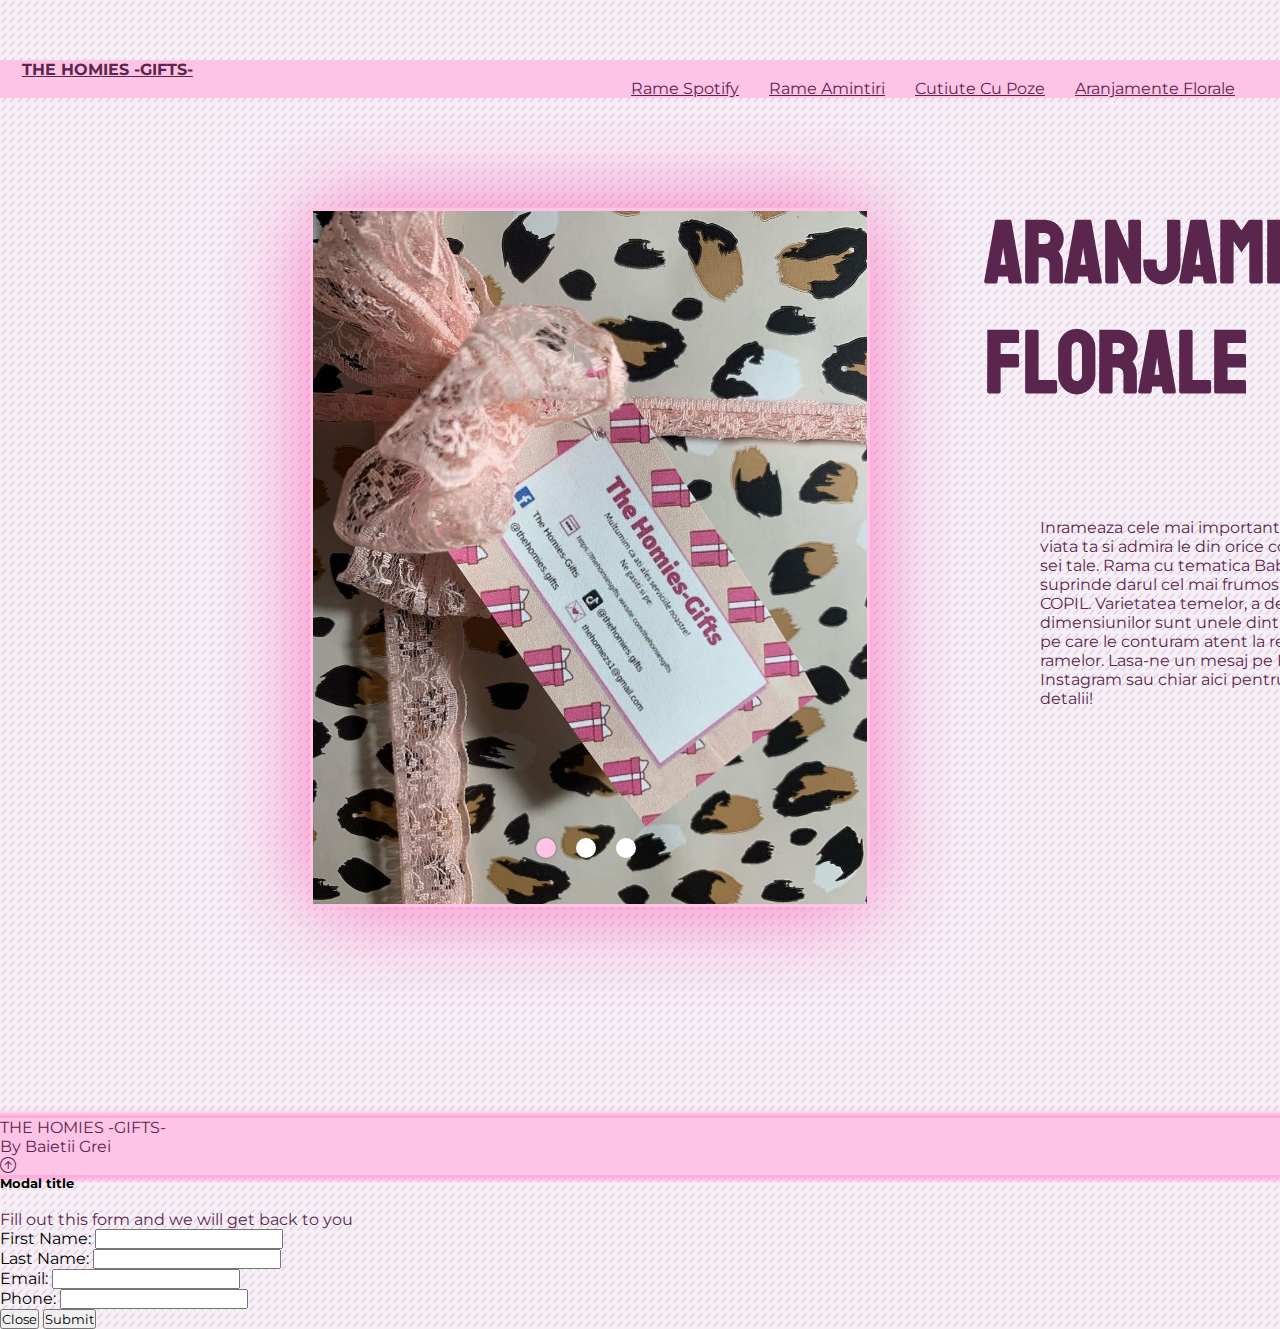
==== commit 24451e19: "fixed responsive" ====
--- a/aranjmanete-florale.html
+++ b/aranjmanete-florale.html
@@ -18,7 +18,7 @@
 
     <nav class="navbar  py-3 fixed-top">
         <div class="container-p-0">
-          <a href="#" class="navbar-brand"><b>THE HOMIES -GIFTS-</b></a>
+          <a href="index.html" class="navbar-brand"><b>THE HOMIES -GIFTS-</b></a>
         </div>
         <div class="nav-menu">
           <div class="nav-menu-burger"></div>
@@ -80,7 +80,7 @@
             </div>
         </div>
         <div class="test">
-            <h2 class="titlu">Rame Spotify</h2>
+            <h2 class="titlu">ARANJAMENTE FLORALE</h2>
             <p class="descriere lead">
                 Inrameaza cele mai importante clipe din viata ta si admira le din orice coltisor al casei tale. Rama
                 cu tematica Baby Boy suprinde darul cel mai frumos al vietii... UN COPIL. Varietatea temelor, a
--- a/style.css
+++ b/style.css
@@ -44,7 +44,7 @@
     font-family: "Staatliches", cursive;
     font-size: 88px;
     margin-left: 100px;
-    margin-top: 70px;
+    margin-top: 100px;
 }
 
 p {
@@ -300,9 +300,8 @@
     justify-content: center;
     align-items: center;
     max-width: 50%;
-    height: 100%;
-    min-height: 100px;
-    margin-left: 800px;
+
+    left: 100px;
     margin-right: 0;
     overflow-wrap: break-word;
     word-wrap: break-word;
@@ -322,6 +321,7 @@
 .img-slider {
     position: relative;
     width: 800px;
+    float: left;
     height: 1000px;
     margin: 10px;
 }
@@ -426,9 +426,23 @@
 
 
     .img-slider {
-        width: 600px;
-        height: 375px;
+        position: relative;
+        left: 25px;
         
+    }
+
+    .test {
+        width: 100%;
+    }
+
+
+    .titlu {
+        position: relative;
+        left: -85px;
+    }    
+
+    .descriere {
+        margin-right: 160px;
     }
 
 
@@ -613,7 +627,7 @@
         width: 150%;
         padding-left: 0px;
         margin-bottom: 200px;
-        margin-right: 20px;
+        
         align-self: center;
     }
 
@@ -625,18 +639,29 @@
 
 
 @media screen and (max-width: 820px) {
+
+
+
+    .img-slider {
+       left: 10px;
+    }
+
     .descriere {
         height: 100px;
-        width: 150%;
-        padding-left: 0px;
+        width: 130%;
         margin-bottom: 200px;
-        margin-right: 20px;
+        margin-right: 0px;
         align-self: center;
+    }
+
+    .test {
+        left: -10px;
     }
 
     .titlu {
         height: 110px;
         width: 131%;
+        margin-left: 320px;
     }
 }
 
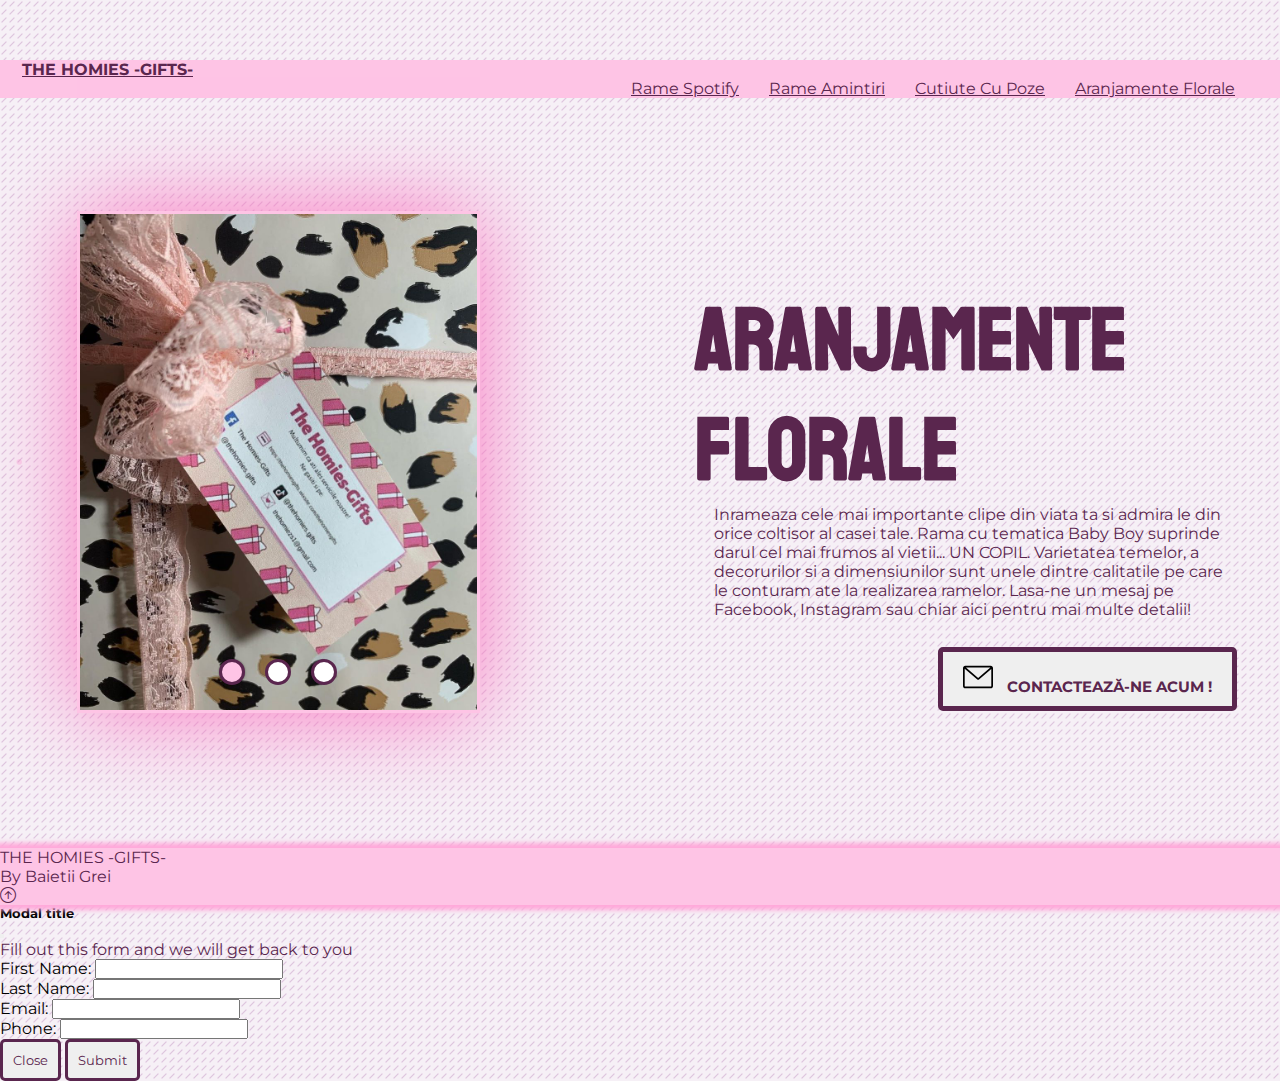
==== commit 7c62f306: "fixed - final (v1)" ====
--- a/aranjmanete-florale.html
+++ b/aranjmanete-florale.html
@@ -18,54 +18,52 @@
 
     <nav class="navbar  py-3 fixed-top">
         <div class="container-p-0">
-          <a href="index.html" class="navbar-brand"><b>THE HOMIES -GIFTS-</b></a>
+            <a href="index.html" class="navbar-brand"><b>THE HOMIES -GIFTS-</b></a>
         </div>
         <div class="nav-menu">
-          <div class="nav-menu-burger"></div>
+            <div class="nav-menu-burger"></div>
         </div>
         <div class="nav-menu-links">
-          <ul class="burger-nav-links">
-            <li>
-              <a href="rame-spotify.html" class="nav-link link-offscreen">RAME SPOTIFY</a>
-            </li>
-            <li>
-              <a href="rame-amintiri.html" class="nav-link link-offscreen">RAME AMINTIRI</a>
-            </li>
-            <li>
-              <a href="cutiute-cu-poze.html" class="nav-link link-offscreen">CUTIUTE CU POZE</a>
-            </li>
-            <li>
-              <a href="aranjmanete-florale.html" class="nav-link link-offscreen">ARANJAMENTE FLORALE</a>
-            </li>
-          </ul>
-          <h1 class="offscreen-logo">THE HOMIES -GIFTS-</h1>
+            <ul class="burger-nav-links">
+                <li>
+                    <a href="rame-spotify.html" class="nav-link link-offscreen">RAME SPOTIFY</a>
+                </li>
+                <li>
+                    <a href="rame-amintiri.html" class="nav-link link-offscreen">RAME AMINTIRI</a>
+                </li>
+                <li>
+                    <a href="cutiute-cu-poze.html" class="nav-link link-offscreen">CUTIUTE CU POZE</a>
+                </li>
+                <li>
+                    <a href="aranjmanete-florale.html" class="nav-link link-offscreen">ARANJAMENTE FLORALE</a>
+                </li>
+            </ul>
+            <h1 class="offscreen-logo">THE HOMIES -GIFTS-</h1>
         </div>
         <div class="container-nav">
-          <ul class="navbar-nav ms-auto">
-            <li class="nav-item">
-              <a href="rame-spotify.html" class="nav-link">Rame Spotify</a>
-            </li>
-            <li class="nav-item">
-              <a href="rame-amintiri.html" class="nav-link">Rame Amintiri</a>
-            </li>
-            <li class="nav-item">
-              <a href="cutiute-cu-poze.html" class="nav-link">Cutiute Cu Poze</a>
-            </li>
-            <li class="nav-item">
-              <a href="aranjmanete-florale.html" class="nav-link">Aranjamente Florale</a>
-            </li>
-          </ul>
-        </div>
-      </nav>
-    
+            <ul class="navbar-nav ms-auto">
+                <li class="nav-item">
+                    <a href="rame-spotify.html" class="nav-link">Rame Spotify</a>
+                </li>
+                <li class="nav-item">
+                    <a href="rame-amintiri.html" class="nav-link">Rame Amintiri</a>
+                </li>
+                <li class="nav-item">
+                    <a href="cutiute-cu-poze.html" class="nav-link">Cutiute Cu Poze</a>
+                </li>
+                <li class="nav-item">
+                    <a href="aranjmanete-florale.html" class="nav-link">Aranjamente Florale</a>
+                </li>
+            </ul>
+        </div>
+    </nav>
 
     <!-- Content  -->
-    
 
     <section class="sectiune-carusel" aria-label="Rame Spotify">
         <div class="img-slider">
             <div class="slide active">
-                <img src="img/rama_1.jpg" alt="Image #1">
+                <img  src="img/rama_1.jpg"  alt="Image #1">
             </div>
             <div class="slide">
                 <img src="img/rama_2.jpg" alt="Image #2">
@@ -80,79 +78,82 @@
             </div>
         </div>
         <div class="test">
-            <h2 class="titlu">ARANJAMENTE FLORALE</h2>
+            <h2 class="titlu-lung">Aranjamente Florale</h2>
             <p class="descriere lead">
                 Inrameaza cele mai importante clipe din viata ta si admira le din orice coltisor al casei tale. Rama
                 cu tematica Baby Boy suprinde darul cel mai frumos al vietii... UN COPIL. Varietatea temelor, a
-                decorurilor si a dimensiunilor sunt unele dintre calitatile pe care le conturam atent la realizarea
+                decorurilor si a dimensiunilor sunt unele dintre calitatile pe care le conturam ate la realizarea
                 ramelor. Lasa-ne un mesaj pe Facebook, Instagram sau chiar aici pentru mai multe detalii!
-                <br>
-                
             </p>
-        </div>
-
-            <script type="text/javascript">
-                var slides = document.querySelectorAll('.slide');
-                var btns = document.querySelectorAll('.btn');
-                let currentSlide = 1;
-
-                // Js for image slider manual navigation 
-
-                var manualNav = function (manual) {
-                    slides.forEach((slide) => {
-                        slide.classList.remove('active');
-
-                        btns.forEach((btn) => {
-                            btn.classList.remove('active');
-                        });
-                    });
-
-
-                    slides[manual].classList.add('active');
-                    btns[manual].classList.add('active');
-                }
-
-                btns.forEach((btn, i) => {
-                    btn.addEventListener("click", () => {
-                        manualNav(i);
-                        currentSlide = i;
+
+            <a class="link-contact" href="https://www.instagram.com/thehomies.gifts/" target="_blank">
+                <button class="btn btn-pret">
+                    <img class="mail" src="img/mail-svgrepo-com.svg" alt=""> <b>CONTACTEAZĂ-NE ACUM !</b>
+                </button>
+            </a>
+        </div>
+
+
+        <script type="text/javascript">
+            var slides = document.querySelectorAll('.slide');
+            var btns = document.querySelectorAll('.btn');
+            let currentSlide = 1;
+
+            // Js for image slider manual navigation 
+
+            var manualNav = function (manual) {
+                slides.forEach((slide) => {
+                    slide.classList.remove('active');
+
+                    btns.forEach((btn) => {
+                        btn.classList.remove('active');
                     });
                 });
 
-                //  Js for image slider autoplay navigation
-
-                var repeat = function (activeClass) {
-                    let active = document.getElementsByClassName('active');
-                    let i = 1;
-
-                    var repeater = () => {
-                        setTimeout(function () {
-                            [...active].forEach((activeSlide) => {
-                                activeSlide.classList.remove('active');
-                            });
-
-                            slides[i].classList.add('active');
-                            btns[i].classList.add('active');
-                            i++;
-
-                            if (slides.length == i) {
-                                i = 0;
-                            }
-                            if (i >= slides.length) {
-                                return;
-                            }
-                            repeater();
-                        }, 10000);
-                    }
-                    repeater();
+
+                slides[manual].classList.add('active');
+                btns[manual].classList.add('active');
+            }
+
+            btns.forEach((btn, i) => {
+                btn.addEventListener("click", () => {
+                    manualNav(i);
+                    currentSlide = i;
+                });
+            });
+
+            //  Js for image slider autoplay navigation
+
+            var repeat = function (activeClass) {
+                let active = document.getElementsByClassName('active');
+                let i = 1;
+
+                var repeater = () => {
+                    setTimeout(function () {
+                        [...active].forEach((activeSlide) => {
+                            activeSlide.classList.remove('active');
+                        });
+
+                        slides[i].classList.add('active');
+                        btns[i].classList.add('active');
+                        i++;
+
+                        if (slides.length == i) {
+                            i = 0;
+                        }
+                        if (i >= slides.length) {
+                            return;
+                        }
+                        repeater();
+                    }, 10000);
                 }
-                repeat();
-                
-            </script>
-
-
-        </section>
-    
+                repeater();
+            }
+            repeat();
+        </script>
+
+
+    </section>
 
     <!-- Footer -->
     <footer class="footer p-5 text-center position-relative accordion-item-background-text">
--- a/style.css
+++ b/style.css
@@ -12,6 +12,7 @@
     --primarycolour: #EEE1EE;
     --mov-hovercolor: #96337f;
     --roztext: #fec4e5;
+    
 }
 
 *::before,
@@ -25,7 +26,9 @@
     min-height: 100vh;
     width: 100vw;
     overflow-x: hidden;
-    background-image: url(img/Layer_0.png)
+    background-image: url(img/Layer_0.png);
+    outline: none;
+border: 0;
 }
 
 body::before {
@@ -43,7 +46,16 @@
     border-bottom: var(--movcolor);
     font-family: "Staatliches", cursive;
     font-size: 88px;
-    margin-left: 100px;
+    margin-left: 10px;
+    margin-top: 100px;
+}
+
+.titlu-lung {
+    color: var(--movcolor);
+    border-bottom: var(--movcolor);
+    font-family: "Staatliches", cursive;
+    font-size: 88px;
+    margin-left: 10px;
     margin-top: 100px;
 }
 
@@ -138,9 +150,9 @@
     max-width: 768px;
 }
 
-/* Read button */
-
-.read {
+/* Btn button */
+
+.btn {
     padding: 10px;
     border: solid;
     text-decoration: none;
@@ -148,7 +160,7 @@
     border-radius: 5px;
 }
 
-.read:hover {
+.btn:hover {
     color: var(--mov-hovercolor);
 }
 
@@ -293,43 +305,93 @@
 /* Pagina Rame Spotify START */
 /* !!!!!!!!!!!!!!!!!!!!!!! */
 
+
+.sectiune-carusel{
+    display: flex;
+    justify-content: center;
+    height: 850px;
+    margin: 50px 0;
+    margin-top: 100px;
+}
+
 .test {
+    display: flex;
     position: relative;
     flex-direction: column;
-    display: flex;
     justify-content: center;
     align-items: center;
-    max-width: 50%;
-
-    left: 100px;
-    margin-right: 0;
+    width: 45%;
+    height: 500px;
+    margin-top: 0%;
+    margin-left: 2%;
     overflow-wrap: break-word;
     word-wrap: break-word;
     hyphens: auto;
 }
 
 .descriere {
-    margin-top: 100px;
-    margin-left: 50px;
-    padding-left: 70px;
+    width: 90%;
+    height: 500px;
+    margin: 0 auto;
     display: flex;
     align-items: center;
+    justify-content: center;
+    align-self: center;
+}
+
+.btn.btn-pret {
+    padding-left: 20px;
+    padding-right: 20px;
+    border: 5px solid var(--movcolor);
+    margin-top: 5%;
+    margin-left: 44%;
+    font-size: 15px;
+    font-weight: 500;
+    
+}
+
+.btn.btn-pret:hover {
+    box-shadow: 0 10px rgb(0 0 0 / 10%);
+    -moz-box-shadow: 0 0 10px rgba(0, 0, 0, 0.6);
+    -webkit-box-shadow: 0 0 90px #96337f;
+    -o-box-shadow: 0 0 10px rgba(0, 0, 0, 0.6);
+}
+
+.mail {
+    margin-right: 10px;
+    width: 30px;
+}
+
+.link-contact {
+    width: 100%;
+    color: inherit;
+    text-decoration: none;
+}
+
+.link-contact:hover,
+.link-contact:active,
+.link-contact:visited,
+.link-contact:focus {
+    color: inherit;
+  text-decoration: none;
+  outline: none;
+  box-shadow: none;
+  border:none;
 }
 
 /* Carousel  */
 
 .img-slider {
+    display: flex;
     position: relative;
-    width: 800px;
-    float: left;
-    height: 1000px;
-    margin: 10px;
+    width: 50%;
+    margin-top: 1%;
 }
 
 .img-slider .slide {
     z-index: 1;
     position: absolute;
-    width: 100%;
+    width: 90%;
     clip-path: circle(0.5% at 0 50%);
 }
 
@@ -345,14 +407,11 @@
     display: flex;
     align-items: center;
     justify-content: center;
-    margin-top: 100px;
-    margin-bottom: 75px;
-    margin-left: 300px;
+    margin-left: 10%;
     max-width: 70%;
     max-height: 77%;
     object-fit: cover;
     object-position: center;
-    float: left;
     border: 3px solid #fec4e5;
     box-shadow: 0 10px rgb(0 0 0 / 10%);
     -moz-box-shadow: 0 0 10px rgba(0, 0, 0, 0.6);
@@ -360,22 +419,23 @@
     -o-box-shadow: 0 0 10px rgba(0, 0, 0, 0.6);
 }
 
+
+
 .img-slider .navigation {
     z-index: 2;
-    position: absolute;
+    position: relative;
     display: flex;
+    width: 100%;
     justify-content: center;
-    bottom: 30px;
-    left: 72%;
-    transform: translateX(-50%);
-    height: 250px;
+    margin-right: 19.1%;
+    margin-top: 70%;
 }
 
 .img-slider .navigation .btn {
     background: #fff;
     width: 20px;
     height: 20px;
-    margin: 10px;
+    margin: 0 10px;
     border-radius: 60%;
     cursor: pointer;
 }
@@ -398,6 +458,7 @@
 /* Footer */
 
 .footer {
+    position:relative;
     margin-top: auto;
     width: 100%;
     background-color: var(--gricolor);
@@ -410,40 +471,72 @@
     box-shadow: 0 0 5px 5px #ffa7d9;
 }
 
+
+@media screen and (max-width: 1300px) {
+    .sectiune-carusel {
+        height: 600px;
+    }
+}
+
+@media screen and (max-width: 1182px) {
+    .btn.btn-pret {
+        display: flex;
+        width: 90%;
+        margin: 0 auto;
+        margin-top: 20px;
+        justify-content: center;
+    }
+
+
+}
+
+@media screen and (max-width: 1104px) {
+    .img-slider {
+        margin-top: 70px;
+    }
+}
+
+
+@media screen and (max-width: 1004px) {
+    .img-slider {
+        width: 70%;
+    }
+
+    .titlu {
+        font-size: 70px;
+        margin-right: 30px;
+    }
+}
+
+
 @media screen and (max-width: 991px) {
     .section-1 {
         margin-top: 50px;
     }
 
+
+    .titlu {
+        font-size: 65px;
+    }
+
+
     .nav-menu {
         margin-right: 10px;
     }
 }
 
+@media screen and (max-width: 957px) {
+    .titlu {
+        font-size: 65px;
+    }
+    .test {
+        margin: 0;
+    }
+}
+
 /* Tableta */
 
-@media screen and (max-width: 926px) {
-
-
-    .img-slider {
-        position: relative;
-        left: 25px;
-        
-    }
-
-    .test {
-        width: 100%;
-    }
-
-
-    .titlu {
-        position: relative;
-        left: -85px;
-    }    
-
-    .descriere {
-        margin-right: 160px;
-    }
+@media screen and (max-width: 936px) {
 
 
     .container-nav {
@@ -575,19 +668,19 @@
     }
 
     .img-slider {
+
         display: flex;
         align-items: center;
         width: 50%;
-
-        
     }
 
 
     .sectiune-carusel {
         display: flex;
-        flex-direction: column;
-        width: 100%;
-        align-items: center;
+        justify-content: center;
+        flex-direction: column;
+        width: 100%;
+        margin-top: 550px;
     }
 
     .slide.slide img{
@@ -602,7 +695,7 @@
         display: flex;
         width: 70%;
         margin-left: 180px;
-        height: 700px;
+        height: 00px;
     }
 
     .slide {
@@ -611,8 +704,11 @@
 
 
     .img-slider .navigation {
-        height: 110px;
-        left: 35%;
+    display: flex;
+    width: 100%;
+    justify-content: center;
+    margin-right: 65px;
+    margin-top: 70%;  
     }
 
 
@@ -620,52 +716,495 @@
         position: relative;
         width: 100%;
         margin: 0 auto;
-    }
+        margin-top: 450px;
+    }
+
 
     .descriere {
-        height: 100px;
-        width: 150%;
+        height: 400px;
+        width: 85%;
         padding-left: 0px;
+        align-self: center;
+        margin: 0 auto;
+    }
+
+    .titlu {
+        margin: 0 auto;
+        height: 50px;
+        width: 80%;
+        justify-self: center;
+        margin-bottom: 100px;
+        font-size: 100px;
+    }
+
+    .btn.btn-pret {
         margin-bottom: 200px;
+    }
+
+    .footer {
+
+        position: absolute;
+        margin-top: 100px;
+    }
+
+}
+
+@media screen and (max-width:876px) {
+    
+    .img-slider .navigation {
+        display: flex;
+        width: 100%;
+        align-items: center;
+        margin-right: 60px;
+        margin-top: 80%;  
+        }
+
+        .img-slider {
+            display: flex;
+            width: 95%;
+           margin: 0 auto;
+            margin-left: 20px;
+           align-content: center;
+        }
+    
+        .slide.slide img{
+            margin-left: 0;
+            width: 100%;
+            height: 600px;
+            margin: 0 auto;
+            margin-left: 150px;
+        }
+
+        .img-slider .navigation {
+            display: flex;
+            width: 100%;
+            justify-content: center;
+            margin-left: 7%;
+            margin-top: 60%;  
+            }
+
+}
+
+@media screen and (max-width: 820px) {
+
+    .container-nav {
+        display: none;
+    }
+
+    .nav-menu .nav-menu-burger {
+        display: block;
+
+    }
+
+    .nav-menu {
+        z-index: 10;
+        display: flex;
+        position: relative;
+        justify-content: center;
+        align-items: center;
+        width: 50px;
+        height: 50px;
+        right: 10px;
+        transition: all .5s ease-in-out;
+    }
+
+    .nav-menu-burger {
+        width: 35px;
+        height: 6px;
+        border-radius: 5px;
+        background: var(--movcolor);
+        transition: all .5s ease-in-out;
+    }
+
+    .nav-menu-burger::before,
+    .nav-menu-burger::after {
+        content: '';
+        width: 35px;
+        height: 6px;
+        position: absolute;
+        border-radius: 5px;
+        background: var(--movcolor);
+        transition: all .5s ease-in-out;
+    }
+
+    .nav-menu-burger::before {
+        transform: translateY(-10px);
+    }
+
+    .nav-menu-burger::after {
+        transform: translateY(10px);
+    }
+
+    .nav-menu.open .nav-menu-burger {
+        transform: translateX(10px);
+        background: transparent;
+        transition: all .5s ease-in-out;
+    }
+
+    .nav-menu.open .nav-menu-burger::before {
+        transform: rotate(45deg) translate(0px, 0px);
+        transition: all .5s ease-in-out;
+    }
+
+    .nav-menu.open .nav-menu-burger::after {
+        transform: rotate(-45deg) translate(0px, 0px);
+        transition: all .5s ease-in-out;
+    }
+
+    .nav-menu-links {
+        display: flex;
+        flex-direction: column;
+        justify-content: space-between;
+        top: 0px;
+        right: -400px;
+        position: absolute;
+        padding-top: 60px;
+        z-index: -1;
+        width: 300px;
+        height: 100vh;
+        background: #fff;
+        box-shadow: 0 0 5px 5px #fec4e5;
+        transition: all .3s ease-in-out;
+        z-index: 5;
+    }
+
+    .burger-nav-links {
+        height: 500px;
+    }
+
+    .nav-menu-links.open {
+        transform: translateX(-400px);
+        position: absolute;
+        transition: all .3s ease-in-out;
+    }
+
+    .link-offscreen {
+        width: auto;
+        text-align: center;
+        font-size:x-large;
         
+    }
+    .nav-menu-links.nav-menu-links a:hover {
+        border-bottom: 5px #a1478c solid;
+        border-radius: 5px;
+        color: #922e79;
+    
+    }
+
+    .offscreen-logo {
+        text-align: center;
+        bottom: 10px;
+        font-size: small;
+    }
+
+    .section-1 {
+        margin-top: 57px;
+    }
+
+    .first.img-fluid {
+        width: 313px;
+        height: 313px;
+    }
+
+    .the-homies-team {
+        display: flex;
+        flex-direction: column;
+        align-items: center;
+        width: 70%;
+        margin: 0 auto;
+
+    }
+
+
+
+    .sectiune-carusel {
+        display: flex;
+        justify-content: center;
+        flex-direction: column;
+        width: 100%;
+        margin-top: 550px;
+    }
+
+    .img-slider {
+        display: flex;
+        width: 95%;
+       margin: 0 auto;
+        margin-left: 20px;
+       align-content: center;
+    }
+
+    .slide.slide img{
+        margin-left: 0;
+        width: 100%;
+        height: 600px;
+        margin: 0 auto;
+        margin-left: 150px;
+    }
+
+    .slide {
+       width: 100%;
+    }
+
+
+    .img-slider .navigation {
+    display: flex;
+    width: 100%;
+    justify-content: center;
+    margin-right: 5.5%;
+    margin-top: 60%;  
+    }
+
+
+    .test {
+        position: relative;
+        width: 100%;
+        margin: 0 auto;
+        margin-top: 450px;
+    }
+
+
+    .descriere {
+        height: 400px;
+        width: 85%;
+        padding-left: 0px;
         align-self: center;
+        margin: 0 auto;
     }
 
     .titlu {
-        height: 110px;
-        width: 120%;
-    }
-}
-
-
-@media screen and (max-width: 820px) {
-
-
+        margin: 0 auto;
+        height: 50px;
+        width: 80%;
+        justify-self: center;
+        margin-bottom: 100px;
+        font-size: 100px;
+    }
+
+    .btn.btn-pret {
+        margin-bottom: 200px;
+    }
+
+    .footer {
+
+        position: absolute;
+        margin-top: 100px;
+    }
+
+
+
+}
+    
+
+
+@media screen and (max-width: 777px) {
+    
+
+
+    .container-nav {
+        display: none;
+    }
+
+    .nav-menu .nav-menu-burger {
+        display: block;
+
+    }
+
+    .nav-menu {
+        z-index: 10;
+        display: flex;
+        position: relative;
+        justify-content: center;
+        align-items: center;
+        width: 50px;
+        height: 50px;
+        right: 10px;
+        transition: all .5s ease-in-out;
+    }
+
+    .nav-menu-burger {
+        width: 35px;
+        height: 6px;
+        border-radius: 5px;
+        background: var(--movcolor);
+        transition: all .5s ease-in-out;
+    }
+
+    .nav-menu-burger::before,
+    .nav-menu-burger::after {
+        content: '';
+        width: 35px;
+        height: 6px;
+        position: absolute;
+        border-radius: 5px;
+        background: var(--movcolor);
+        transition: all .5s ease-in-out;
+    }
+
+    .nav-menu-burger::before {
+        transform: translateY(-10px);
+    }
+
+    .nav-menu-burger::after {
+        transform: translateY(10px);
+    }
+
+    .nav-menu.open .nav-menu-burger {
+        transform: translateX(10px);
+        background: transparent;
+        transition: all .5s ease-in-out;
+    }
+
+    .nav-menu.open .nav-menu-burger::before {
+        transform: rotate(45deg) translate(0px, 0px);
+        transition: all .5s ease-in-out;
+    }
+
+    .nav-menu.open .nav-menu-burger::after {
+        transform: rotate(-45deg) translate(0px, 0px);
+        transition: all .5s ease-in-out;
+    }
+
+    .nav-menu-links {
+        display: flex;
+        flex-direction: column;
+        justify-content: space-between;
+        top: 0px;
+        right: -400px;
+        position: absolute;
+        padding-top: 60px;
+        z-index: -1;
+        width: 300px;
+        height: 100vh;
+        background: #fff;
+        box-shadow: 0 0 5px 5px #fec4e5;
+        transition: all .3s ease-in-out;
+        z-index: 5;
+    }
+
+    .burger-nav-links {
+        height: 500px;
+    }
+
+    .nav-menu-links.open {
+        transform: translateX(-400px);
+        position: absolute;
+        transition: all .3s ease-in-out;
+    }
+
+    .link-offscreen {
+        width: auto;
+        text-align: center;
+        font-size:x-large;
+        
+    }
+    .nav-menu-links.nav-menu-links a:hover {
+        border-bottom: 5px #a1478c solid;
+        border-radius: 5px;
+        color: #922e79;
+    
+    }
+
+    .offscreen-logo {
+        text-align: center;
+        bottom: 10px;
+        font-size: small;
+    }
+
+    .section-1 {
+        margin-top: 57px;
+    }
+
+    .first.img-fluid {
+        width: 313px;
+        height: 313px;
+    }
+
+    .the-homies-team {
+        display: flex;
+        flex-direction: column;
+        align-items: center;
+        width: 70%;
+        margin: 0 auto;
+
+    }
+
+
+
+    .sectiune-carusel {
+        display: flex;
+        justify-content: center;
+        flex-direction: column;
+        width: 100%;
+        margin-top: 550px;
+    }
 
     .img-slider {
-       left: 10px;
-    }
+        display: flex;
+        width: 95%;
+       margin: 0 auto;
+        margin-left: 20px;
+       align-content: center;
+    }
+
+    .slide.slide img{
+        margin-left: 0;
+        width: 100%;
+        height: 600px;
+        margin: 0 auto;
+        margin-left: 130px;
+    }
+
+    .slide {
+       width: 100%;
+    }
+
+
+    .img-slider .navigation {
+    display: flex;
+    width: 100%;
+    justify-content: center;
+    margin-right: 65px;
+    margin-top: 60%;  
+    }
+
+
+    .test {
+        position: relative;
+        width: 100%;
+        margin: 0 auto;
+        margin-top: 450px;
+    }
+
 
     .descriere {
-        height: 100px;
-        width: 130%;
+        height: 400px;
+        width: 85%;
+        padding-left: 0px;
+        align-self: center;
+        margin: 0 auto;
+    }
+
+    .titlu {
+        margin: 0 auto;
+        height: 50px;
+        width: 80%;
+        justify-self: center;
+        margin-bottom: 100px;
+        font-size: 100px;
+    }
+
+    .btn.btn-pret {
         margin-bottom: 200px;
-        margin-right: 0px;
-        align-self: center;
-    }
-
-    .test {
-        left: -10px;
-    }
-
-    .titlu {
-        height: 110px;
-        width: 131%;
-        margin-left: 320px;
-    }
-}
-
-
+    }
+
+    .footer {
+
+        position: absolute;
+        margin-top: 100px;
+    }
+
+
+}
 
 
 @media screen and (max-width: 767px) {
@@ -722,62 +1261,873 @@
         padding: 5px 0;
         margin-bottom: 100px;
     }
-}
-
-@media screen and (max-width: 620px) {
+
+    .container-nav {
+        display: none;
+    }
+
+    .nav-menu .nav-menu-burger {
+        display: block;
+
+    }
+
+    .nav-menu {
+        z-index: 10;
+        display: flex;
+        position: relative;
+        justify-content: center;
+        align-items: center;
+        width: 50px;
+        height: 50px;
+        right: 10px;
+        transition: all .5s ease-in-out;
+    }
+
+    .nav-menu-burger {
+        width: 35px;
+        height: 6px;
+        border-radius: 5px;
+        background: var(--movcolor);
+        transition: all .5s ease-in-out;
+    }
+
+    .nav-menu-burger::before,
+    .nav-menu-burger::after {
+        content: '';
+        width: 35px;
+        height: 6px;
+        position: absolute;
+        border-radius: 5px;
+        background: var(--movcolor);
+        transition: all .5s ease-in-out;
+    }
+
+    .nav-menu-burger::before {
+        transform: translateY(-10px);
+    }
+
+    .nav-menu-burger::after {
+        transform: translateY(10px);
+    }
+
+    .nav-menu.open .nav-menu-burger {
+        transform: translateX(10px);
+        background: transparent;
+        transition: all .5s ease-in-out;
+    }
+
+    .nav-menu.open .nav-menu-burger::before {
+        transform: rotate(45deg) translate(0px, 0px);
+        transition: all .5s ease-in-out;
+    }
+
+    .nav-menu.open .nav-menu-burger::after {
+        transform: rotate(-45deg) translate(0px, 0px);
+        transition: all .5s ease-in-out;
+    }
+
+    .nav-menu-links {
+        display: flex;
+        flex-direction: column;
+        justify-content: space-between;
+        top: 0px;
+        right: -400px;
+        position: absolute;
+        padding-top: 60px;
+        z-index: -1;
+        width: 300px;
+        height: 100vh;
+        background: #fff;
+        box-shadow: 0 0 5px 5px #fec4e5;
+        transition: all .3s ease-in-out;
+        z-index: 5;
+    }
+
+    .burger-nav-links {
+        height: 500px;
+    }
+
+    .nav-menu-links.open {
+        transform: translateX(-400px);
+        position: absolute;
+        transition: all .3s ease-in-out;
+    }
+
+    .link-offscreen {
+        width: auto;
+        text-align: center;
+        font-size:x-large;
+        
+    }
+    .nav-menu-links.nav-menu-links a:hover {
+        border-bottom: 5px #a1478c solid;
+        border-radius: 5px;
+        color: #922e79;
+    
+    }
+
+    .offscreen-logo {
+        text-align: center;
+        bottom: 10px;
+        font-size: small;
+    }
+
+    .section-1 {
+        margin-top: 57px;
+    }
+
+    .first.img-fluid {
+        width: 313px;
+        height: 313px;
+    }
+
+    .the-homies-team {
+        display: flex;
+        flex-direction: column;
+        align-items: center;
+        width: 70%;
+        margin: 0 auto;
+
+    }
+
+
+
+    .sectiune-carusel {
+        display: flex;
+        justify-content: center;
+        flex-direction: column;
+        width: 100%;
+        margin-top: 550px;
+    }
 
     .img-slider {
-        width: 400px;
-        height: 250px;
-    }
+        display: flex;
+        width: 95%;
+       margin: 0 auto;
+        margin-left: 20px;
+       align-content: center;
+    }
+
+    .slide.slide img{
+        margin-left: 0;
+        width: 100%;
+        height: 600px;
+        margin: 0 auto;
+        margin-left: 135px;
+    }
+
+    .slide {
+       width: 100%;
+    }
+
 
     .img-slider .navigation {
-        bottom: 25px;
-    }
-
-    .img-slider .navigation .btn {
-        width: 8px;
-        height: 8px;
-        margin: 6px;
+    display: flex;
+    width: 100%;
+    justify-content: center;
+    margin-right: 12%;
+    margin-top: 70%;  
+    }
+
+
+    .test {
+        position: relative;
+        width: 100%;
+        margin: 0 auto;
+        margin-top: 450px;
+    }
+
+
+    .descriere {
+        height: 400px;
+        width: 85%;
+        padding-left: 0px;
+        align-self: center;
+        margin: 0 auto;
+    }
+
+    .titlu {
+        margin: 0 auto;
+        height: 50px;
+        width: 80%;
+        justify-self: center;
+        margin-bottom: 100px;
+        font-size: 100px;
+    }
+
+    .btn.btn-pret {
+        margin-bottom: 200px;
+    }
+
+    .footer {
+
+        position: absolute;
+        margin-top: 100px;
+    }
+    
+}
+
+
+
+
+
+
+@media screen and (max-width: 640px) {
+
+
+    .section-type1 .img-section {
+        width: 40%;
+        height: 100%;
+    }
+
+    .section-type1 .img-section img {
+        width: 100%;
+        height: 98%;
+        padding-left: 10px;
+        padding-right: 20px;
+    }
+
+    .section-type1 .text-learn-section {
+        width: 40%;
+        text-align: center;
+    }
+
+    .section-type1 .container-section {
+        height: auto;
+        display: flex;
+        flex-direction: column;
+        align-items: center;
+        justify-content: center;
+        padding: 5px 0;
+        margin-bottom: 100px;
+    }
+
+    .section-type2 .img-section {
+        width: 50%;
+        height: 100%;
+    }
+
+    .section-type2 .img-section img {
+        width: 100%;
+        padding-right: 20px;
+
+    }
+
+    .section-type2 .text-learn-section {
+        width: 50%;
+        height: 100%;
+        text-align: center;
+    }
+
+    .section-type2 .container-section {
+        height: auto;
+        display: flex;
+        flex-direction: column;
+        align-items: center;
+        justify-content: center;
+        padding: 5px 0;
+        margin-bottom: 100px;
+    }
+
+    .container-nav {
+        display: none;
+    }
+
+    .nav-menu .nav-menu-burger {
+        display: block;
+
+    }
+
+    .nav-menu {
+        z-index: 10;
+        display: flex;
+        position: relative;
+        justify-content: center;
+        align-items: center;
+        width: 50px;
+        height: 50px;
+        right: 10px;
+        transition: all .5s ease-in-out;
+    }
+
+    .nav-menu-burger {
+        width: 35px;
+        height: 6px;
+        border-radius: 5px;
+        background: var(--movcolor);
+        transition: all .5s ease-in-out;
+    }
+
+    .nav-menu-burger::before,
+    .nav-menu-burger::after {
+        content: '';
+        width: 35px;
+        height: 6px;
+        position: absolute;
+        border-radius: 5px;
+        background: var(--movcolor);
+        transition: all .5s ease-in-out;
+    }
+
+    .nav-menu-burger::before {
+        transform: translateY(-10px);
+    }
+
+    .nav-menu-burger::after {
+        transform: translateY(10px);
+    }
+
+    .nav-menu.open .nav-menu-burger {
+        transform: translateX(10px);
+        background: transparent;
+        transition: all .5s ease-in-out;
+    }
+
+    .nav-menu.open .nav-menu-burger::before {
+        transform: rotate(45deg) translate(0px, 0px);
+        transition: all .5s ease-in-out;
+    }
+
+    .nav-menu.open .nav-menu-burger::after {
+        transform: rotate(-45deg) translate(0px, 0px);
+        transition: all .5s ease-in-out;
+    }
+
+    .nav-menu-links {
+        display: flex;
+        flex-direction: column;
+        justify-content: space-between;
+        top: 0px;
+        right: -400px;
+        position: absolute;
+        padding-top: 60px;
+        z-index: -1;
+        width: 300px;
+        height: 100vh;
+        background: #fff;
+        box-shadow: 0 0 5px 5px #fec4e5;
+        transition: all .3s ease-in-out;
+        z-index: 5;
+    }
+
+    .burger-nav-links {
+        height: 500px;
+    }
+
+    .nav-menu-links.open {
+        transform: translateX(-400px);
+        position: absolute;
+        transition: all .3s ease-in-out;
+    }
+
+    .link-offscreen {
+        width: auto;
+        text-align: center;
+        font-size:x-large;
+        
+    }
+    .nav-menu-links.nav-menu-links a:hover {
+        border-bottom: 5px #a1478c solid;
+        border-radius: 5px;
+        color: #922e79;
+    
+    }
+
+    .offscreen-logo {
+        text-align: center;
+        bottom: 10px;
+        font-size: small;
+    }
+
+    .section-1 {
+        margin-top: 57px;
+    }
+
+    .first.img-fluid {
+        width: 313px;
+        height: 313px;
+    }
+
+    .the-homies-team {
+        display: flex;
+        flex-direction: column;
+        align-items: center;
+        width: 70%;
+        margin: 0 auto;
+
+    }
+
+
+
+    .sectiune-carusel {
+        display: flex;
+        justify-content: center;
+        flex-direction: column;
+        width: 100%;
+        margin-top: 550px;
     }
 
     .img-slider {
-        width: 320px;
-        height: 200px;
-    }
+        display: flex;
+        width: 95%;
+       margin: 0 auto;
+        margin-left: 20px;
+       align-content: center;
+    }
+
+    .slide.slide img{
+        margin-left: 0;
+        width: 100%;
+        height: 600px;
+        margin: 0 auto;
+        margin-left: 115px;
+    }
+
+    .slide {
+       width: 100%;
+    }
+
 
     .img-slider .navigation {
+    display: flex;
+    width: 100%;
+    justify-content: center;
+    margin-left: 12%;
+    margin-top: 80%;  
+    }
+
+
+    .test {
+        position: relative;
+        width: 100%;
+        margin: 0 auto;
+        margin-top: 450px;
+    }
+
+
+    .descriere {
+        height: 400px;
+        width: 85%;
+        padding-left: 0px;
+        align-self: center;
+        margin: 0 auto;
+    }
+
+    .titlu {
+        margin: 0 auto;
+        height: 50px;
+        width: 80%;
+        justify-self: center;
+        margin-bottom: 100px;
+        font-size: 100px;
+    }
+
+    .btn.btn-pret {
+        margin-bottom: 200px;
+    }
+
+    .footer {
+
+        position: absolute;
+        margin-top: 100px;
+    }
+}
+
+
+
+/* Telefon */
+
+
+
+@media(max-width: 598px) {
+    .section-type1 .img-section {
+        width: 40%;
+        height: 100%;
+    }
+
+    .section-type1 .img-section img {
+        width: 100%;
+        height: 98%;
+        padding-left: 10px;
+        padding-right: 20px;
+    }
+
+    .section-type1 .text-learn-section {
+        width: 40%;
+        text-align: center;
+    }
+
+    .section-type1 .container-section {
+        height: auto;
+        display: flex;
+        flex-direction: column;
+        align-items: center;
+        justify-content: center;
+        padding: 5px 0;
+        margin-bottom: 100px;
+    }
+
+    .section-type2 .img-section {
+        width: 50%;
+        height: 100%;
+    }
+
+    .section-type2 .img-section img {
+        width: 100%;
+        padding-right: 20px;
+
+    }
+
+    .section-type2 .text-learn-section {
+        width: 50%;
+        height: 100%;
+        text-align: center;
+    }
+
+    .section-type2 .container-section {
+        height: auto;
+        display: flex;
+        flex-direction: column;
+        align-items: center;
+        justify-content: center;
+        padding: 5px 0;
+        margin-bottom: 100px;
+    }
+
+    .container-nav {
+        display: none;
+    }
+
+    .nav-menu .nav-menu-burger {
+        display: block;
+
+    }
+
+    .nav-menu {
+        z-index: 10;
+        display: flex;
+        position: relative;
+        justify-content: center;
+        align-items: center;
+        width: 50px;
+        height: 50px;
+        right: 10px;
+        transition: all .5s ease-in-out;
+    }
+
+    .nav-menu-burger {
+        width: 35px;
+        height: 6px;
+        border-radius: 5px;
+        background: var(--movcolor);
+        transition: all .5s ease-in-out;
+    }
+
+    .nav-menu-burger::before,
+    .nav-menu-burger::after {
+        content: '';
+        width: 35px;
+        height: 6px;
+        position: absolute;
+        border-radius: 5px;
+        background: var(--movcolor);
+        transition: all .5s ease-in-out;
+    }
+
+    .nav-menu-burger::before {
+        transform: translateY(-10px);
+    }
+
+    .nav-menu-burger::after {
+        transform: translateY(10px);
+    }
+
+    .nav-menu.open .nav-menu-burger {
+        transform: translateX(10px);
+        background: transparent;
+        transition: all .5s ease-in-out;
+    }
+
+    .nav-menu.open .nav-menu-burger::before {
+        transform: rotate(45deg) translate(0px, 0px);
+        transition: all .5s ease-in-out;
+    }
+
+    .nav-menu.open .nav-menu-burger::after {
+        transform: rotate(-45deg) translate(0px, 0px);
+        transition: all .5s ease-in-out;
+    }
+
+    .nav-menu-links {
+        display: flex;
+        flex-direction: column;
+        justify-content: space-between;
+        top: 0px;
+        right: -400px;
+        position: absolute;
+        padding-top: 60px;
+        z-index: -1;
+        width: 300px;
+        height: 100vh;
+        background: #fff;
+        box-shadow: 0 0 5px 5px #fec4e5;
+        transition: all .3s ease-in-out;
+        z-index: 5;
+    }
+
+    .burger-nav-links {
+        height: 500px;
+    }
+
+    .nav-menu-links.open {
+        transform: translateX(-400px);
+        position: absolute;
+        transition: all .3s ease-in-out;
+    }
+
+    .link-offscreen {
+        width: auto;
+        text-align: center;
+        font-size:x-large;
+        
+    }
+    .nav-menu-links.nav-menu-links a:hover {
+        border-bottom: 5px #a1478c solid;
+        border-radius: 5px;
+        color: #922e79;
+    
+    }
+
+    .offscreen-logo {
+        text-align: center;
         bottom: 10px;
-    }
-
-    .section-1-content {
-        display: flex;
-        flex-direction: column;
-    }
-
-    .section-1-image {
+        font-size: small;
+    }
+
+    .section-1 {
+        margin-top: 57px;
+    }
+
+    .first.img-fluid {
+        width: 313px;
+        height: 313px;
+    }
+
+    .the-homies-team {
+        display: flex;
+        flex-direction: column;
+        align-items: center;
+        width: 70%;
+        margin: 0 auto;
+
+    }
+
+
+
+    .sectiune-carusel {
+        display: flex;
+        justify-content: center;
+        flex-direction: column;
+        width: 100%;
+        margin-top: 550px;
+    }
+
+    .img-slider {
+        display: flex;
+        width: 95%;
+       margin: 0 auto;
+        margin-left: 10px;
+       align-content: center;
+    }
+
+    .slide.slide img{
+        margin-left: 0;
+        width: 100%;
+        height: 600px;
+        margin: 0 auto;
+        margin-left: 110px;
+    }
+
+    .slide {
+       width: 100%;
+    }
+
+
+    .img-slider .navigation {
+    display: flex;
+    width: 100%;
+    justify-content: center;
+    margin: 0 auto;
+    margin-left: 3%;
+    margin-top: 90%;  
+    }
+
+
+    .test {
+        position: relative;
+        width: 100%;
+        margin: 0 auto;
+        margin-top: 450px;
+    }
+
+
+    .descriere {
+        height: 400px;
+        width: 85%;
+        padding-left: 0px;
         align-self: center;
-    }
-
-    .section-1-text {
-        width: 90%;
-        margin: 0 auto;
-        text-align: center;
-    }
-}
-
-/* Telefon */
-
-@media screen and (max-width: 570px) {
-    .section-type1 .text-learn-section {
+        margin: 0 auto;
+    }
+
+    .titlu {
+        margin: 0 auto;
+        height: 50px;
         width: 80%;
-    }
-
-    .section-type2 .text-learn-section {
-        width: 80%;
-    }
-}
-
-
-
-
+        justify-self: center;
+        margin-bottom: 100px;
+        font-size: 80px;
+    }
+
+
+    .titlu-lung {
+        font-size: 70px;
+        margin-bottom: 50px;
+        margin-left: 2%;
+        margin-top: 14%;
+    }
+
+    .btn.btn-pret {
+        margin-bottom: 200px;
+    }
+
+    .footer {
+
+        position: absolute;
+        margin-top: 100px;
+    }
+
+}
+
+@media(max-width: 517px) {
+
+    .img-slider .navigation {
+        display: flex;
+        width: 100%;
+        justify-content: center;
+        margin: 0 auto;
+        margin-right: 1%;
+        margin-top: 90%;  
+    }
+
+    .slide.slide img{
+        margin-left: 0;
+        width: 100%;
+        height: 600px;
+        margin: 0 auto;
+        margin-left: 90px;
+    }
+
+    .titlu-lung {
+        font-size: 60px;
+        margin-bottom: 50px;
+        margin-left: 2%;
+        margin-top: 14%;
+    }
+
+}
+
+@media(max-width: 478px){
+
+    .img-slider .navigation {
+        display: flex;
+        width: 100%;
+        justify-content: center;
+        margin: 0 auto;
+        margin-left: 4%;
+        margin-top: 100%;  
+    }
+
+    .titlu {
+        font-size: 75px;
+        margin-bottom: 50px;
+    }
+
+    .titlu-lung {
+        font-size: 50px;
+        margin-bottom: 50px;
+        margin-left: 2%;
+        margin-top: 14%;
+    }
+
+}
+
+@media(max-width: 448px){
+
+
+    .slide.slide img{
+        margin-left: 0;
+        width: 100%px;
+        height: 600px;
+        margin: 0 auto;
+        margin-left: 70px;
+    }
+
+    .img-slider .navigation {
+        display: flex;
+        width: 100%;
+        justify-content: center;
+        margin: 0 auto;
+        margin-right: 3%;
+        margin-top: 120%;  
+    }
+
+
+    .titlu {
+        font-size: 65px;
+        margin-bottom: 50px;
+        margin-left: 12%;
+    }
+
+    .titlu-lung {
+        font-size: 50px;
+        margin-bottom: 50px;
+        margin-left: 2%;
+        margin-top: 14%;
+    }
+}    
+    
+@media(max-width: 388px){
+
+
+    .slide.slide img{
+        margin-left: 0;
+        width: 100%px;
+        height: 600px;
+        margin: 0 auto;
+        margin-left: 70px;
+    }
+
+    .img-slider .navigation {
+        display: flex;
+        width: 100%;
+        justify-content: center;
+        margin: 0 auto;
+        margin-left: 3%;
+        margin-top: 120%;  
+    }
+
+
+    .titlu {
+        font-size: 60px;
+        margin-bottom: 50px;
+        margin-left: 12%;
+        margin-top: 14%;
+    }
+
+    .titlu-lung {
+        font-size: 50px;
+        margin-bottom: 50px;
+        margin-left: 2%;
+        margin-top: 14%;
+    }
+}    
